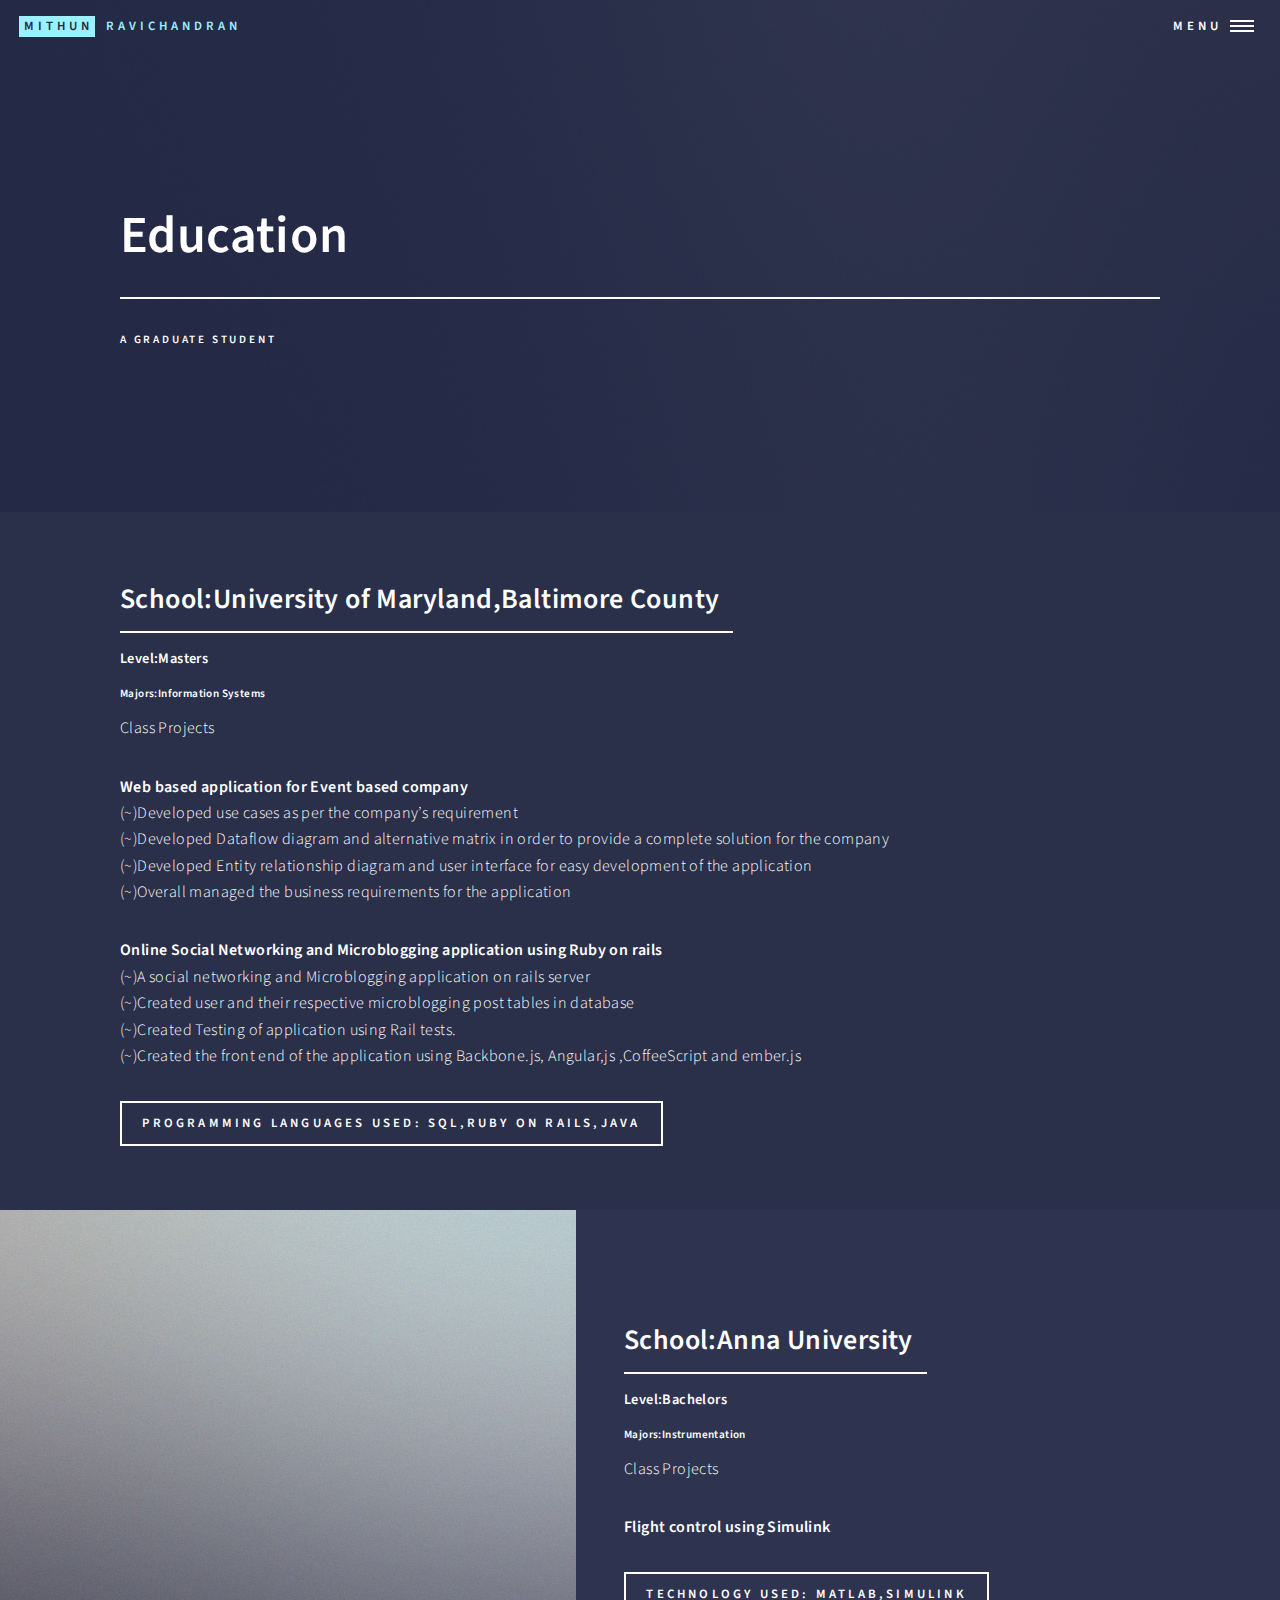
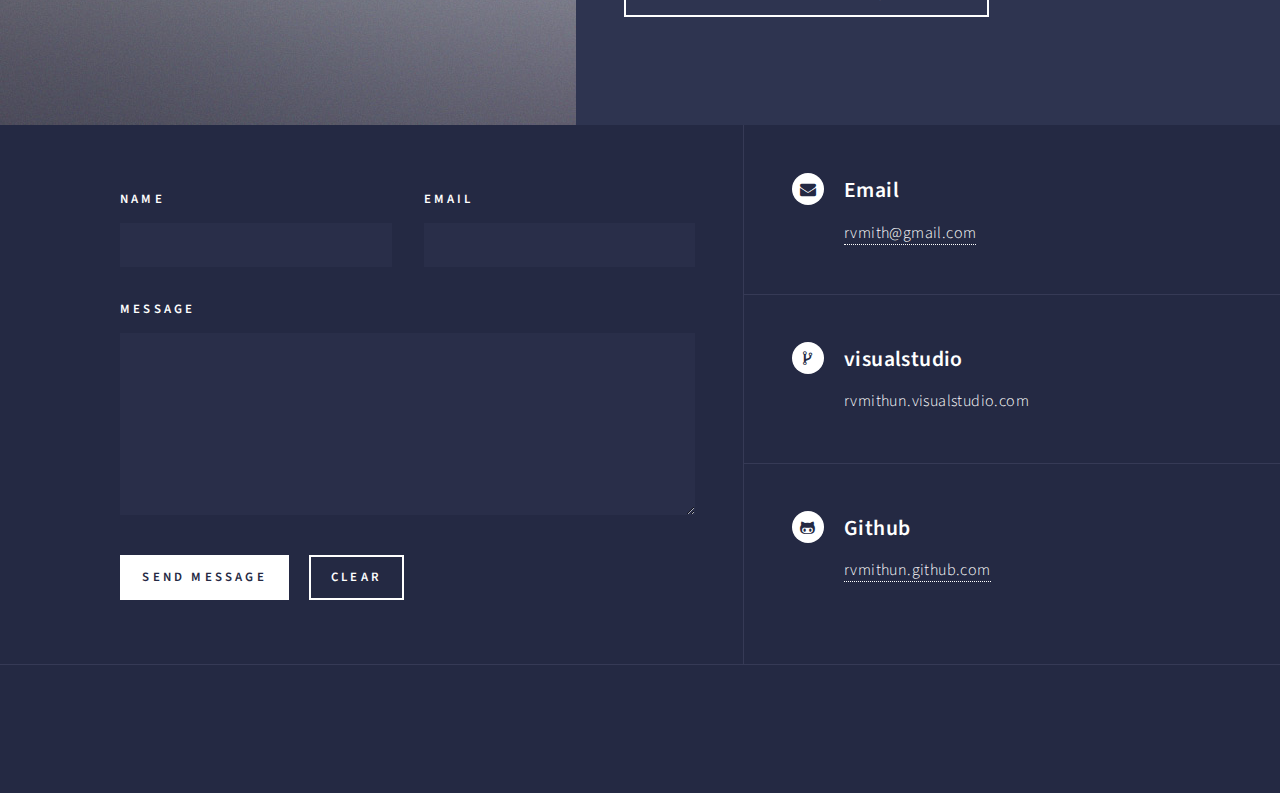
==== education.html @ 48704839 "Changed Index" ====
<!DOCTYPE HTML>
<!--
	Forty by HTML5 UP
	html5up.net | @ajlkn
	Free for personal and commercial use under the CCA 3.0 license (html5up.net/license)
-->
<html>
	<head>
		<title>Landing - Forty by HTML5 UP</title>
		<meta charset="utf-8" />
		<meta name="viewport" content="width=device-width, initial-scale=1, user-scalable=no" />
		<!--[if lte IE 8]><script src="assets/js/ie/html5shiv.js"></script><![endif]-->
		<link rel="stylesheet" href="assets/css/main.css" />
		<!--[if lte IE 9]><link rel="stylesheet" href="assets/css/ie9.css" /><![endif]-->
		<!--[if lte IE 8]><link rel="stylesheet" href="assets/css/ie8.css" /><![endif]-->
	</head>
	<body>

		<!-- Wrapper -->
			<div id="wrapper">

				<!-- Header -->
				<!-- Note: The "styleN" class below should match that of the banner element. -->
					<header id="header" class="alt style2">
						<a href="index.html" class="logo"><strong>MITHUN</strong> <span>RAVICHANDRAN</span></a>
						<nav>
							<a href="#menu">Menu</a>
						</nav>
					</header>

				<!-- Menu -->
					<nav id="menu">
						<ul class="links">
							<li><a href="index.html">Home</a></li>
							<li><a href="workExperience.html">Work Experience</a></li>
							<li><a href="generic.html">Generic</a></li>
							<li><a href="education.html">Education</a></li>
						</ul>
						<ul class="actions vertical">
							<li><a href="#" class="button special fit">Get Started</a></li>
							<li><a href="#" class="button fit">Log In</a></li>
						</ul>
					</nav>

				<!-- Banner -->
				<!-- Note: The "styleN" class below should match that of the header element. -->
					<section id="banner" class="style2">
						<div class="inner">
							<span class="image">
								<img src="images/pic07.jpg" alt="" />
							</span>
							<header class="major">
								<h1>Education</h1>
							</header>
							<div class="content">
								<p>A graduate student</p>
							</div>
						</div>
					</section>

				<!-- Main -->
					<div id="main">

						<!-- One -->
							<section id="one">
								<div class="inner">
									<header class="major">
										<h2>School:University of Maryland,Baltimore County</h2>
										<h5>Level:Masters</h5>
                                        <h6>Majors:Information Systems</h6>
                                        <h8>Class Projects<h8>
									</header>
									<b>Web based application for Event based company</b>
									<p>(~)Developed use cases as per the company’s requirement 
<br>(~)Developed Dataflow diagram and alternative matrix in order to provide a complete solution for the company
<br>(~)Developed Entity relationship diagram and user interface for easy development of the application
<br>(~)Overall managed the business requirements for the application	</p>

<b>
Online Social Networking and Microblogging application using Ruby on rails</b>
									<p>(~)A social networking and Microblogging application on rails server  
<br>(~)Created user and their respective microblogging post tables in database
<br>(~)Created Testing of application using Rail tests.
<br>(~)Created the front end of the application using Backbone.js, Angular,js ,CoffeeScript and ember.js
	</p>
								<ul class="actions">
												<li><a href="#" class="button">Programming languages used: SQL,Ruby on Rails,Java</a></li>
											</ul>
								</div>
							</section>

						<!-- Two -->
							<section id="two" class="spotlights">
								<section>
									<a href="generic.html" class="image">
										<img src="images/pic08.jpg" alt="" data-position="center center" />
									</a>
									<div class="content">
										<div class="inner">
											<header class="major">
												<h2>School:Anna University</h2>
										<h5>Level:Bachelors</h5>
                                        <h6>Majors:Instrumentation</h6>
                                        <h8>Class Projects<h8>
											</header>
											<b>Flight control using Simulink</b>
											<p></p>
											<ul class="actions">
												<li><a href="#" class="button">Technology used: Matlab,Simulink</a></li>
											</ul>
										</div>
									</div>
								</section>
								<section>
									
										

					</div>

				<!-- Contact -->
					<section id="contact">
						<div class="inner">
							<section>
								<form method="post" action="#">
									<div class="field half first">
										<label for="name">Name</label>
										<input type="text" name="name" id="name" />
									</div>
									<div class="field half">
										<label for="email">Email</label>
										<input type="text" name="email" id="email" />
									</div>
									<div class="field">
										<label for="message">Message</label>
										<textarea name="message" id="message" rows="6"></textarea>
									</div>
									<ul class="actions">
										<li><input type="submit" value="Send Message" class="special" /></li>
										<li><input type="reset" value="Clear" /></li>
									</ul>
								</form>
							</section>
						<section class="split">
								<section>
									<div class="contact-method">
										<span class="icon alt fa-envelope"></span>
										<h3>Email</h3>
										<a href="#">rvmith@gmail.com</a>
									</div>
								</section>
								<section>
									<div class="contact-method">
										<span class="icon alt fa-code-fork"></span>
										<h3>visualstudio</h3>
										<span>rvmithun.visualstudio.com</span>
									</div>
								</section>
								<section>
									<div class="contact-method">
										<span class="icon alt fa-github-alt"></span>
										<h3>Github</h3>
										<a href='https://github.com/rvmithun'>rvmithun.github.com</a>
									</div>
								</section>
							</section>
						</div>
					</section>

				<!-- Footer -->
					<footer id="footer">
						<div class="inner">
							<ul class="icons">
								
								
								
							
							
							</ul>
							<ul class="copyright">
								
								
								
							</ul>
						</div>
					</footer>

			</div>

		<!-- Scripts -->
			<script src="assets/js/jquery.min.js"></script>
			<script src="assets/js/jquery.scrolly.min.js"></script>
			<script src="assets/js/jquery.scrollex.min.js"></script>
			<script src="assets/js/skel.min.js"></script>
			<script src="assets/js/util.js"></script>
			<!--[if lte IE 8]><script src="assets/js/ie/respond.min.js"></script><![endif]-->
			<script src="assets/js/main.js"></script>

	</body>
</html>
---- assets/css/main.css ----
@import url(font-awesome.min.css);
@import url("https://fonts.googleapis.com/css?family=Source+Sans+Pro:300,300italic,600,600italic");

/*
	Forty by HTML5 UP
	html5up.net | @ajlkn
	Free for personal and commercial use under the CCA 3.0 license (html5up.net/license)
*/

/* Reset */

	html, body, div, span, applet, object, iframe, h1, h2, h3, h4, h5, h6, p, blockquote, pre, a, abbr, acronym, address, big, cite, code, del, dfn, em, img, ins, kbd, q, s, samp, small, strike, strong, sub, sup, tt, var, b, u, i, center, dl, dt, dd, ol, ul, li, fieldset, form, label, legend, table, caption, tbody, tfoot, thead, tr, th, td, article, aside, canvas, details, embed, figure, figcaption, footer, header, hgroup, menu, nav, output, ruby, section, summary, time, mark, audio, video {
		margin: 0;
		padding: 0;
		border: 0;
		font-size: 100%;
		font: inherit;
		vertical-align: baseline;
	}

	article, aside, details, figcaption, figure, footer, header, hgroup, menu, nav, section {
		display: block;
	}

	body {
		line-height: 1;
	}

	ol, ul {
		list-style: none;
	}

	blockquote, q {
		quotes: none;
	}

	blockquote:before, blockquote:after, q:before, q:after {
		content: '';
		content: none;
	}

	table {
		border-collapse: collapse;
		border-spacing: 0;
	}

	body {
		-webkit-text-size-adjust: none;
	}

/* Box Model */

	*, *:before, *:after {
		-moz-box-sizing: border-box;
		-webkit-box-sizing: border-box;
		box-sizing: border-box;
	}

/* Grid */

	.row {
		border-bottom: solid 1px transparent;
		-moz-box-sizing: border-box;
		-webkit-box-sizing: border-box;
		box-sizing: border-box;
	}

	.row > * {
		float: left;
		-moz-box-sizing: border-box;
		-webkit-box-sizing: border-box;
		box-sizing: border-box;
	}

	.row:after, .row:before {
		content: '';
		display: block;
		clear: both;
		height: 0;
	}

	.row.uniform > * > :first-child {
		margin-top: 0;
	}

	.row.uniform > * > :last-child {
		margin-bottom: 0;
	}

	.row.\30 \25 > * {
		padding: 0 0 0 0em;
	}

	.row.\30 \25 {
		margin: 0 0 -1px 0em;
	}

	.row.uniform.\30 \25 > * {
		padding: 0em 0 0 0em;
	}

	.row.uniform.\30 \25 {
		margin: 0em 0 -1px 0em;
	}

	.row > * {
		padding: 0 0 0 2em;
	}

	.row {
		margin: 0 0 -1px -2em;
	}

	.row.uniform > * {
		padding: 2em 0 0 2em;
	}

	.row.uniform {
		margin: -2em 0 -1px -2em;
	}

	.row.\32 00\25 > * {
		padding: 0 0 0 4em;
	}

	.row.\32 00\25 {
		margin: 0 0 -1px -4em;
	}

	.row.uniform.\32 00\25 > * {
		padding: 4em 0 0 4em;
	}

	.row.uniform.\32 00\25 {
		margin: -4em 0 -1px -4em;
	}

	.row.\31 50\25 > * {
		padding: 0 0 0 3em;
	}

	.row.\31 50\25 {
		margin: 0 0 -1px -3em;
	}

	.row.uniform.\31 50\25 > * {
		padding: 3em 0 0 3em;
	}

	.row.uniform.\31 50\25 {
		margin: -3em 0 -1px -3em;
	}

	.row.\35 0\25 > * {
		padding: 0 0 0 1em;
	}

	.row.\35 0\25 {
		margin: 0 0 -1px -1em;
	}

	.row.uniform.\35 0\25 > * {
		padding: 1em 0 0 1em;
	}

	.row.uniform.\35 0\25 {
		margin: -1em 0 -1px -1em;
	}

	.row.\32 5\25 > * {
		padding: 0 0 0 0.5em;
	}

	.row.\32 5\25 {
		margin: 0 0 -1px -0.5em;
	}

	.row.uniform.\32 5\25 > * {
		padding: 0.5em 0 0 0.5em;
	}

	.row.uniform.\32 5\25 {
		margin: -0.5em 0 -1px -0.5em;
	}

	.\31 2u, .\31 2u\24 {
		width: 100%;
		clear: none;
		margin-left: 0;
	}

	.\31 1u, .\31 1u\24 {
		width: 91.6666666667%;
		clear: none;
		margin-left: 0;
	}

	.\31 0u, .\31 0u\24 {
		width: 83.3333333333%;
		clear: none;
		margin-left: 0;
	}

	.\39 u, .\39 u\24 {
		width: 75%;
		clear: none;
		margin-left: 0;
	}

	.\38 u, .\38 u\24 {
		width: 66.6666666667%;
		clear: none;
		margin-left: 0;
	}

	.\37 u, .\37 u\24 {
		width: 58.3333333333%;
		clear: none;
		margin-left: 0;
	}

	.\36 u, .\36 u\24 {
		width: 50%;
		clear: none;
		margin-left: 0;
	}

	.\35 u, .\35 u\24 {
		width: 41.6666666667%;
		clear: none;
		margin-left: 0;
	}

	.\34 u, .\34 u\24 {
		width: 33.3333333333%;
		clear: none;
		margin-left: 0;
	}

	.\33 u, .\33 u\24 {
		width: 25%;
		clear: none;
		margin-left: 0;
	}

	.\32 u, .\32 u\24 {
		width: 16.6666666667%;
		clear: none;
		margin-left: 0;
	}

	.\31 u, .\31 u\24 {
		width: 8.3333333333%;
		clear: none;
		margin-left: 0;
	}

	.\31 2u\24 + *,
	.\31 1u\24 + *,
	.\31 0u\24 + *,
	.\39 u\24 + *,
	.\38 u\24 + *,
	.\37 u\24 + *,
	.\36 u\24 + *,
	.\35 u\24 + *,
	.\34 u\24 + *,
	.\33 u\24 + *,
	.\32 u\24 + *,
	.\31 u\24 + * {
		clear: left;
	}

	.\-11u {
		margin-left: 91.66667%;
	}

	.\-10u {
		margin-left: 83.33333%;
	}

	.\-9u {
		margin-left: 75%;
	}

	.\-8u {
		margin-left: 66.66667%;
	}

	.\-7u {
		margin-left: 58.33333%;
	}

	.\-6u {
		margin-left: 50%;
	}

	.\-5u {
		margin-left: 41.66667%;
	}

	.\-4u {
		margin-left: 33.33333%;
	}

	.\-3u {
		margin-left: 25%;
	}

	.\-2u {
		margin-left: 16.66667%;
	}

	.\-1u {
		margin-left: 8.33333%;
	}

	@media screen and (max-width: 1680px) {

		.row > * {
			padding: 0 0 0 2em;
		}

		.row {
			margin: 0 0 -1px -2em;
		}

		.row.uniform > * {
			padding: 2em 0 0 2em;
		}

		.row.uniform {
			margin: -2em 0 -1px -2em;
		}

		.row.\32 00\25 > * {
			padding: 0 0 0 4em;
		}

		.row.\32 00\25 {
			margin: 0 0 -1px -4em;
		}

		.row.uniform.\32 00\25 > * {
			padding: 4em 0 0 4em;
		}

		.row.uniform.\32 00\25 {
			margin: -4em 0 -1px -4em;
		}

		.row.\31 50\25 > * {
			padding: 0 0 0 3em;
		}

		.row.\31 50\25 {
			margin: 0 0 -1px -3em;
		}

		.row.uniform.\31 50\25 > * {
			padding: 3em 0 0 3em;
		}

		.row.uniform.\31 50\25 {
			margin: -3em 0 -1px -3em;
		}

		.row.\35 0\25 > * {
			padding: 0 0 0 1em;
		}

		.row.\35 0\25 {
			margin: 0 0 -1px -1em;
		}

		.row.uniform.\35 0\25 > * {
			padding: 1em 0 0 1em;
		}

		.row.uniform.\35 0\25 {
			margin: -1em 0 -1px -1em;
		}

		.row.\32 5\25 > * {
			padding: 0 0 0 0.5em;
		}

		.row.\32 5\25 {
			margin: 0 0 -1px -0.5em;
		}

		.row.uniform.\32 5\25 > * {
			padding: 0.5em 0 0 0.5em;
		}

		.row.uniform.\32 5\25 {
			margin: -0.5em 0 -1px -0.5em;
		}

		.\31 2u\28xlarge\29, .\31 2u\24\28xlarge\29 {
			width: 100%;
			clear: none;
			margin-left: 0;
		}

		.\31 1u\28xlarge\29, .\31 1u\24\28xlarge\29 {
			width: 91.6666666667%;
			clear: none;
			margin-left: 0;
		}

		.\31 0u\28xlarge\29, .\31 0u\24\28xlarge\29 {
			width: 83.3333333333%;
			clear: none;
			margin-left: 0;
		}

		.\39 u\28xlarge\29, .\39 u\24\28xlarge\29 {
			width: 75%;
			clear: none;
			margin-left: 0;
		}

		.\38 u\28xlarge\29, .\38 u\24\28xlarge\29 {
			width: 66.6666666667%;
			clear: none;
			margin-left: 0;
		}

		.\37 u\28xlarge\29, .\37 u\24\28xlarge\29 {
			width: 58.3333333333%;
			clear: none;
			margin-left: 0;
		}

		.\36 u\28xlarge\29, .\36 u\24\28xlarge\29 {
			width: 50%;
			clear: none;
			margin-left: 0;
		}

		.\35 u\28xlarge\29, .\35 u\24\28xlarge\29 {
			width: 41.6666666667%;
			clear: none;
			margin-left: 0;
		}

		.\34 u\28xlarge\29, .\34 u\24\28xlarge\29 {
			width: 33.3333333333%;
			clear: none;
			margin-left: 0;
		}

		.\33 u\28xlarge\29, .\33 u\24\28xlarge\29 {
			width: 25%;
			clear: none;
			margin-left: 0;
		}

		.\32 u\28xlarge\29, .\32 u\24\28xlarge\29 {
			width: 16.6666666667%;
			clear: none;
			margin-left: 0;
		}

		.\31 u\28xlarge\29, .\31 u\24\28xlarge\29 {
			width: 8.3333333333%;
			clear: none;
			margin-left: 0;
		}

		.\31 2u\24\28xlarge\29 + *,
		.\31 1u\24\28xlarge\29 + *,
		.\31 0u\24\28xlarge\29 + *,
		.\39 u\24\28xlarge\29 + *,
		.\38 u\24\28xlarge\29 + *,
		.\37 u\24\28xlarge\29 + *,
		.\36 u\24\28xlarge\29 + *,
		.\35 u\24\28xlarge\29 + *,
		.\34 u\24\28xlarge\29 + *,
		.\33 u\24\28xlarge\29 + *,
		.\32 u\24\28xlarge\29 + *,
		.\31 u\24\28xlarge\29 + * {
			clear: left;
		}

		.\-11u\28xlarge\29 {
			margin-left: 91.66667%;
		}

		.\-10u\28xlarge\29 {
			margin-left: 83.33333%;
		}

		.\-9u\28xlarge\29 {
			margin-left: 75%;
		}

		.\-8u\28xlarge\29 {
			margin-left: 66.66667%;
		}

		.\-7u\28xlarge\29 {
			margin-left: 58.33333%;
		}

		.\-6u\28xlarge\29 {
			margin-left: 50%;
		}

		.\-5u\28xlarge\29 {
			margin-left: 41.66667%;
		}

		.\-4u\28xlarge\29 {
			margin-left: 33.33333%;
		}

		.\-3u\28xlarge\29 {
			margin-left: 25%;
		}

		.\-2u\28xlarge\29 {
			margin-left: 16.66667%;
		}

		.\-1u\28xlarge\29 {
			margin-left: 8.33333%;
		}

	}

	@media screen and (max-width: 1280px) {

		.row > * {
			padding: 0 0 0 1.5em;
		}

		.row {
			margin: 0 0 -1px -1.5em;
		}

		.row.uniform > * {
			padding: 1.5em 0 0 1.5em;
		}

		.row.uniform {
			margin: -1.5em 0 -1px -1.5em;
		}

		.row.\32 00\25 > * {
			padding: 0 0 0 3em;
		}

		.row.\32 00\25 {
			margin: 0 0 -1px -3em;
		}

		.row.uniform.\32 00\25 > * {
			padding: 3em 0 0 3em;
		}

		.row.uniform.\32 00\25 {
			margin: -3em 0 -1px -3em;
		}

		.row.\31 50\25 > * {
			padding: 0 0 0 2.25em;
		}

		.row.\31 50\25 {
			margin: 0 0 -1px -2.25em;
		}

		.row.uniform.\31 50\25 > * {
			padding: 2.25em 0 0 2.25em;
		}

		.row.uniform.\31 50\25 {
			margin: -2.25em 0 -1px -2.25em;
		}

		.row.\35 0\25 > * {
			padding: 0 0 0 0.75em;
		}

		.row.\35 0\25 {
			margin: 0 0 -1px -0.75em;
		}

		.row.uniform.\35 0\25 > * {
			padding: 0.75em 0 0 0.75em;
		}

		.row.uniform.\35 0\25 {
			margin: -0.75em 0 -1px -0.75em;
		}

		.row.\32 5\25 > * {
			padding: 0 0 0 0.375em;
		}

		.row.\32 5\25 {
			margin: 0 0 -1px -0.375em;
		}

		.row.uniform.\32 5\25 > * {
			padding: 0.375em 0 0 0.375em;
		}

		.row.uniform.\32 5\25 {
			margin: -0.375em 0 -1px -0.375em;
		}

		.\31 2u\28large\29, .\31 2u\24\28large\29 {
			width: 100%;
			clear: none;
			margin-left: 0;
		}

		.\31 1u\28large\29, .\31 1u\24\28large\29 {
			width: 91.6666666667%;
			clear: none;
			margin-left: 0;
		}

		.\31 0u\28large\29, .\31 0u\24\28large\29 {
			width: 83.3333333333%;
			clear: none;
			margin-left: 0;
		}

		.\39 u\28large\29, .\39 u\24\28large\29 {
			width: 75%;
			clear: none;
			margin-left: 0;
		}

		.\38 u\28large\29, .\38 u\24\28large\29 {
			width: 66.6666666667%;
			clear: none;
			margin-left: 0;
		}

		.\37 u\28large\29, .\37 u\24\28large\29 {
			width: 58.3333333333%;
			clear: none;
			margin-left: 0;
		}

		.\36 u\28large\29, .\36 u\24\28large\29 {
			width: 50%;
			clear: none;
			margin-left: 0;
		}

		.\35 u\28large\29, .\35 u\24\28large\29 {
			width: 41.6666666667%;
			clear: none;
			margin-left: 0;
		}

		.\34 u\28large\29, .\34 u\24\28large\29 {
			width: 33.3333333333%;
			clear: none;
			margin-left: 0;
		}

		.\33 u\28large\29, .\33 u\24\28large\29 {
			width: 25%;
			clear: none;
			margin-left: 0;
		}

		.\32 u\28large\29, .\32 u\24\28large\29 {
			width: 16.6666666667%;
			clear: none;
			margin-left: 0;
		}

		.\31 u\28large\29, .\31 u\24\28large\29 {
			width: 8.3333333333%;
			clear: none;
			margin-left: 0;
		}

		.\31 2u\24\28large\29 + *,
		.\31 1u\24\28large\29 + *,
		.\31 0u\24\28large\29 + *,
		.\39 u\24\28large\29 + *,
		.\38 u\24\28large\29 + *,
		.\37 u\24\28large\29 + *,
		.\36 u\24\28large\29 + *,
		.\35 u\24\28large\29 + *,
		.\34 u\24\28large\29 + *,
		.\33 u\24\28large\29 + *,
		.\32 u\24\28large\29 + *,
		.\31 u\24\28large\29 + * {
			clear: left;
		}

		.\-11u\28large\29 {
			margin-left: 91.66667%;
		}

		.\-10u\28large\29 {
			margin-left: 83.33333%;
		}

		.\-9u\28large\29 {
			margin-left: 75%;
		}

		.\-8u\28large\29 {
			margin-left: 66.66667%;
		}

		.\-7u\28large\29 {
			margin-left: 58.33333%;
		}

		.\-6u\28large\29 {
			margin-left: 50%;
		}

		.\-5u\28large\29 {
			margin-left: 41.66667%;
		}

		.\-4u\28large\29 {
			margin-left: 33.33333%;
		}

		.\-3u\28large\29 {
			margin-left: 25%;
		}

		.\-2u\28large\29 {
			margin-left: 16.66667%;
		}

		.\-1u\28large\29 {
			margin-left: 8.33333%;
		}

	}

	@media screen and (max-width: 980px) {

		.row > * {
			padding: 0 0 0 1.5em;
		}

		.row {
			margin: 0 0 -1px -1.5em;
		}

		.row.uniform > * {
			padding: 1.5em 0 0 1.5em;
		}

		.row.uniform {
			margin: -1.5em 0 -1px -1.5em;
		}

		.row.\32 00\25 > * {
			padding: 0 0 0 3em;
		}

		.row.\32 00\25 {
			margin: 0 0 -1px -3em;
		}

		.row.uniform.\32 00\25 > * {
			padding: 3em 0 0 3em;
		}

		.row.uniform.\32 00\25 {
			margin: -3em 0 -1px -3em;
		}

		.row.\31 50\25 > * {
			padding: 0 0 0 2.25em;
		}

		.row.\31 50\25 {
			margin: 0 0 -1px -2.25em;
		}

		.row.uniform.\31 50\25 > * {
			padding: 2.25em 0 0 2.25em;
		}

		.row.uniform.\31 50\25 {
			margin: -2.25em 0 -1px -2.25em;
		}

		.row.\35 0\25 > * {
			padding: 0 0 0 0.75em;
		}

		.row.\35 0\25 {
			margin: 0 0 -1px -0.75em;
		}

		.row.uniform.\35 0\25 > * {
			padding: 0.75em 0 0 0.75em;
		}

		.row.uniform.\35 0\25 {
			margin: -0.75em 0 -1px -0.75em;
		}

		.row.\32 5\25 > * {
			padding: 0 0 0 0.375em;
		}

		.row.\32 5\25 {
			margin: 0 0 -1px -0.375em;
		}

		.row.uniform.\32 5\25 > * {
			padding: 0.375em 0 0 0.375em;
		}

		.row.uniform.\32 5\25 {
			margin: -0.375em 0 -1px -0.375em;
		}

		.\31 2u\28medium\29, .\31 2u\24\28medium\29 {
			width: 100%;
			clear: none;
			margin-left: 0;
		}

		.\31 1u\28medium\29, .\31 1u\24\28medium\29 {
			width: 91.6666666667%;
			clear: none;
			margin-left: 0;
		}

		.\31 0u\28medium\29, .\31 0u\24\28medium\29 {
			width: 83.3333333333%;
			clear: none;
			margin-left: 0;
		}

		.\39 u\28medium\29, .\39 u\24\28medium\29 {
			width: 75%;
			clear: none;
			margin-left: 0;
		}

		.\38 u\28medium\29, .\38 u\24\28medium\29 {
			width: 66.6666666667%;
			clear: none;
			margin-left: 0;
		}

		.\37 u\28medium\29, .\37 u\24\28medium\29 {
			width: 58.3333333333%;
			clear: none;
			margin-left: 0;
		}

		.\36 u\28medium\29, .\36 u\24\28medium\29 {
			width: 50%;
			clear: none;
			margin-left: 0;
		}

		.\35 u\28medium\29, .\35 u\24\28medium\29 {
			width: 41.6666666667%;
			clear: none;
			margin-left: 0;
		}

		.\34 u\28medium\29, .\34 u\24\28medium\29 {
			width: 33.3333333333%;
			clear: none;
			margin-left: 0;
		}

		.\33 u\28medium\29, .\33 u\24\28medium\29 {
			width: 25%;
			clear: none;
			margin-left: 0;
		}

		.\32 u\28medium\29, .\32 u\24\28medium\29 {
			width: 16.6666666667%;
			clear: none;
			margin-left: 0;
		}

		.\31 u\28medium\29, .\31 u\24\28medium\29 {
			width: 8.3333333333%;
			clear: none;
			margin-left: 0;
		}

		.\31 2u\24\28medium\29 + *,
		.\31 1u\24\28medium\29 + *,
		.\31 0u\24\28medium\29 + *,
		.\39 u\24\28medium\29 + *,
		.\38 u\24\28medium\29 + *,
		.\37 u\24\28medium\29 + *,
		.\36 u\24\28medium\29 + *,
		.\35 u\24\28medium\29 + *,
		.\34 u\24\28medium\29 + *,
		.\33 u\24\28medium\29 + *,
		.\32 u\24\28medium\29 + *,
		.\31 u\24\28medium\29 + * {
			clear: left;
		}

		.\-11u\28medium\29 {
			margin-left: 91.66667%;
		}

		.\-10u\28medium\29 {
			margin-left: 83.33333%;
		}

		.\-9u\28medium\29 {
			margin-left: 75%;
		}

		.\-8u\28medium\29 {
			margin-left: 66.66667%;
		}

		.\-7u\28medium\29 {
			margin-left: 58.33333%;
		}

		.\-6u\28medium\29 {
			margin-left: 50%;
		}

		.\-5u\28medium\29 {
			margin-left: 41.66667%;
		}

		.\-4u\28medium\29 {
			margin-left: 33.33333%;
		}

		.\-3u\28medium\29 {
			margin-left: 25%;
		}

		.\-2u\28medium\29 {
			margin-left: 16.66667%;
		}

		.\-1u\28medium\29 {
			margin-left: 8.33333%;
		}

	}

	@media screen and (max-width: 736px) {

		.row > * {
			padding: 0 0 0 1.25em;
		}

		.row {
			margin: 0 0 -1px -1.25em;
		}

		.row.uniform > * {
			padding: 1.25em 0 0 1.25em;
		}

		.row.uniform {
			margin: -1.25em 0 -1px -1.25em;
		}

		.row.\32 00\25 > * {
			padding: 0 0 0 2.5em;
		}

		.row.\32 00\25 {
			margin: 0 0 -1px -2.5em;
		}

		.row.uniform.\32 00\25 > * {
			padding: 2.5em 0 0 2.5em;
		}

		.row.uniform.\32 00\25 {
			margin: -2.5em 0 -1px -2.5em;
		}

		.row.\31 50\25 > * {
			padding: 0 0 0 1.875em;
		}

		.row.\31 50\25 {
			margin: 0 0 -1px -1.875em;
		}

		.row.uniform.\31 50\25 > * {
			padding: 1.875em 0 0 1.875em;
		}

		.row.uniform.\31 50\25 {
			margin: -1.875em 0 -1px -1.875em;
		}

		.row.\35 0\25 > * {
			padding: 0 0 0 0.625em;
		}

		.row.\35 0\25 {
			margin: 0 0 -1px -0.625em;
		}

		.row.uniform.\35 0\25 > * {
			padding: 0.625em 0 0 0.625em;
		}

		.row.uniform.\35 0\25 {
			margin: -0.625em 0 -1px -0.625em;
		}

		.row.\32 5\25 > * {
			padding: 0 0 0 0.3125em;
		}

		.row.\32 5\25 {
			margin: 0 0 -1px -0.3125em;
		}

		.row.uniform.\32 5\25 > * {
			padding: 0.3125em 0 0 0.3125em;
		}

		.row.uniform.\32 5\25 {
			margin: -0.3125em 0 -1px -0.3125em;
		}

		.\31 2u\28small\29, .\31 2u\24\28small\29 {
			width: 100%;
			clear: none;
			margin-left: 0;
		}

		.\31 1u\28small\29, .\31 1u\24\28small\29 {
			width: 91.6666666667%;
			clear: none;
			margin-left: 0;
		}

		.\31 0u\28small\29, .\31 0u\24\28small\29 {
			width: 83.3333333333%;
			clear: none;
			margin-left: 0;
		}

		.\39 u\28small\29, .\39 u\24\28small\29 {
			width: 75%;
			clear: none;
			margin-left: 0;
		}

		.\38 u\28small\29, .\38 u\24\28small\29 {
			width: 66.6666666667%;
			clear: none;
			margin-left: 0;
		}

		.\37 u\28small\29, .\37 u\24\28small\29 {
			width: 58.3333333333%;
			clear: none;
			margin-left: 0;
		}

		.\36 u\28small\29, .\36 u\24\28small\29 {
			width: 50%;
			clear: none;
			margin-left: 0;
		}

		.\35 u\28small\29, .\35 u\24\28small\29 {
			width: 41.6666666667%;
			clear: none;
			margin-left: 0;
		}

		.\34 u\28small\29, .\34 u\24\28small\29 {
			width: 33.3333333333%;
			clear: none;
			margin-left: 0;
		}

		.\33 u\28small\29, .\33 u\24\28small\29 {
			width: 25%;
			clear: none;
			margin-left: 0;
		}

		.\32 u\28small\29, .\32 u\24\28small\29 {
			width: 16.6666666667%;
			clear: none;
			margin-left: 0;
		}

		.\31 u\28small\29, .\31 u\24\28small\29 {
			width: 8.3333333333%;
			clear: none;
			margin-left: 0;
		}

		.\31 2u\24\28small\29 + *,
		.\31 1u\24\28small\29 + *,
		.\31 0u\24\28small\29 + *,
		.\39 u\24\28small\29 + *,
		.\38 u\24\28small\29 + *,
		.\37 u\24\28small\29 + *,
		.\36 u\24\28small\29 + *,
		.\35 u\24\28small\29 + *,
		.\34 u\24\28small\29 + *,
		.\33 u\24\28small\29 + *,
		.\32 u\24\28small\29 + *,
		.\31 u\24\28small\29 + * {
			clear: left;
		}

		.\-11u\28small\29 {
			margin-left: 91.66667%;
		}

		.\-10u\28small\29 {
			margin-left: 83.33333%;
		}

		.\-9u\28small\29 {
			margin-left: 75%;
		}

		.\-8u\28small\29 {
			margin-left: 66.66667%;
		}

		.\-7u\28small\29 {
			margin-left: 58.33333%;
		}

		.\-6u\28small\29 {
			margin-left: 50%;
		}

		.\-5u\28small\29 {
			margin-left: 41.66667%;
		}

		.\-4u\28small\29 {
			margin-left: 33.33333%;
		}

		.\-3u\28small\29 {
			margin-left: 25%;
		}

		.\-2u\28small\29 {
			margin-left: 16.66667%;
		}

		.\-1u\28small\29 {
			margin-left: 8.33333%;
		}

	}

	@media screen and (max-width: 480px) {

		.row > * {
			padding: 0 0 0 1.25em;
		}

		.row {
			margin: 0 0 -1px -1.25em;
		}

		.row.uniform > * {
			padding: 1.25em 0 0 1.25em;
		}

		.row.uniform {
			margin: -1.25em 0 -1px -1.25em;
		}

		.row.\32 00\25 > * {
			padding: 0 0 0 2.5em;
		}

		.row.\32 00\25 {
			margin: 0 0 -1px -2.5em;
		}

		.row.uniform.\32 00\25 > * {
			padding: 2.5em 0 0 2.5em;
		}

		.row.uniform.\32 00\25 {
			margin: -2.5em 0 -1px -2.5em;
		}

		.row.\31 50\25 > * {
			padding: 0 0 0 1.875em;
		}

		.row.\31 50\25 {
			margin: 0 0 -1px -1.875em;
		}

		.row.uniform.\31 50\25 > * {
			padding: 1.875em 0 0 1.875em;
		}

		.row.uniform.\31 50\25 {
			margin: -1.875em 0 -1px -1.875em;
		}

		.row.\35 0\25 > * {
			padding: 0 0 0 0.625em;
		}

		.row.\35 0\25 {
			margin: 0 0 -1px -0.625em;
		}

		.row.uniform.\35 0\25 > * {
			padding: 0.625em 0 0 0.625em;
		}

		.row.uniform.\35 0\25 {
			margin: -0.625em 0 -1px -0.625em;
		}

		.row.\32 5\25 > * {
			padding: 0 0 0 0.3125em;
		}

		.row.\32 5\25 {
			margin: 0 0 -1px -0.3125em;
		}

		.row.uniform.\32 5\25 > * {
			padding: 0.3125em 0 0 0.3125em;
		}

		.row.uniform.\32 5\25 {
			margin: -0.3125em 0 -1px -0.3125em;
		}

		.\31 2u\28xsmall\29, .\31 2u\24\28xsmall\29 {
			width: 100%;
			clear: none;
			margin-left: 0;
		}

		.\31 1u\28xsmall\29, .\31 1u\24\28xsmall\29 {
			width: 91.6666666667%;
			clear: none;
			margin-left: 0;
		}

		.\31 0u\28xsmall\29, .\31 0u\24\28xsmall\29 {
			width: 83.3333333333%;
			clear: none;
			margin-left: 0;
		}

		.\39 u\28xsmall\29, .\39 u\24\28xsmall\29 {
			width: 75%;
			clear: none;
			margin-left: 0;
		}

		.\38 u\28xsmall\29, .\38 u\24\28xsmall\29 {
			width: 66.6666666667%;
			clear: none;
			margin-left: 0;
		}

		.\37 u\28xsmall\29, .\37 u\24\28xsmall\29 {
			width: 58.3333333333%;
			clear: none;
			margin-left: 0;
		}

		.\36 u\28xsmall\29, .\36 u\24\28xsmall\29 {
			width: 50%;
			clear: none;
			margin-left: 0;
		}

		.\35 u\28xsmall\29, .\35 u\24\28xsmall\29 {
			width: 41.6666666667%;
			clear: none;
			margin-left: 0;
		}

		.\34 u\28xsmall\29, .\34 u\24\28xsmall\29 {
			width: 33.3333333333%;
			clear: none;
			margin-left: 0;
		}

		.\33 u\28xsmall\29, .\33 u\24\28xsmall\29 {
			width: 25%;
			clear: none;
			margin-left: 0;
		}

		.\32 u\28xsmall\29, .\32 u\24\28xsmall\29 {
			width: 16.6666666667%;
			clear: none;
			margin-left: 0;
		}

		.\31 u\28xsmall\29, .\31 u\24\28xsmall\29 {
			width: 8.3333333333%;
			clear: none;
			margin-left: 0;
		}

		.\31 2u\24\28xsmall\29 + *,
		.\31 1u\24\28xsmall\29 + *,
		.\31 0u\24\28xsmall\29 + *,
		.\39 u\24\28xsmall\29 + *,
		.\38 u\24\28xsmall\29 + *,
		.\37 u\24\28xsmall\29 + *,
		.\36 u\24\28xsmall\29 + *,
		.\35 u\24\28xsmall\29 + *,
		.\34 u\24\28xsmall\29 + *,
		.\33 u\24\28xsmall\29 + *,
		.\32 u\24\28xsmall\29 + *,
		.\31 u\24\28xsmall\29 + * {
			clear: left;
		}

		.\-11u\28xsmall\29 {
			margin-left: 91.66667%;
		}

		.\-10u\28xsmall\29 {
			margin-left: 83.33333%;
		}

		.\-9u\28xsmall\29 {
			margin-left: 75%;
		}

		.\-8u\28xsmall\29 {
			margin-left: 66.66667%;
		}

		.\-7u\28xsmall\29 {
			margin-left: 58.33333%;
		}

		.\-6u\28xsmall\29 {
			margin-left: 50%;
		}

		.\-5u\28xsmall\29 {
			margin-left: 41.66667%;
		}

		.\-4u\28xsmall\29 {
			margin-left: 33.33333%;
		}

		.\-3u\28xsmall\29 {
			margin-left: 25%;
		}

		.\-2u\28xsmall\29 {
			margin-left: 16.66667%;
		}

		.\-1u\28xsmall\29 {
			margin-left: 8.33333%;
		}

	}

	@media screen and (max-width: 360px) {

		.row > * {
			padding: 0 0 0 1.25em;
		}

		.row {
			margin: 0 0 -1px -1.25em;
		}

		.row.uniform > * {
			padding: 1.25em 0 0 1.25em;
		}

		.row.uniform {
			margin: -1.25em 0 -1px -1.25em;
		}

		.row.\32 00\25 > * {
			padding: 0 0 0 2.5em;
		}

		.row.\32 00\25 {
			margin: 0 0 -1px -2.5em;
		}

		.row.uniform.\32 00\25 > * {
			padding: 2.5em 0 0 2.5em;
		}

		.row.uniform.\32 00\25 {
			margin: -2.5em 0 -1px -2.5em;
		}

		.row.\31 50\25 > * {
			padding: 0 0 0 1.875em;
		}

		.row.\31 50\25 {
			margin: 0 0 -1px -1.875em;
		}

		.row.uniform.\31 50\25 > * {
			padding: 1.875em 0 0 1.875em;
		}

		.row.uniform.\31 50\25 {
			margin: -1.875em 0 -1px -1.875em;
		}

		.row.\35 0\25 > * {
			padding: 0 0 0 0.625em;
		}

		.row.\35 0\25 {
			margin: 0 0 -1px -0.625em;
		}

		.row.uniform.\35 0\25 > * {
			padding: 0.625em 0 0 0.625em;
		}

		.row.uniform.\35 0\25 {
			margin: -0.625em 0 -1px -0.625em;
		}

		.row.\32 5\25 > * {
			padding: 0 0 0 0.3125em;
		}

		.row.\32 5\25 {
			margin: 0 0 -1px -0.3125em;
		}

		.row.uniform.\32 5\25 > * {
			padding: 0.3125em 0 0 0.3125em;
		}

		.row.uniform.\32 5\25 {
			margin: -0.3125em 0 -1px -0.3125em;
		}

		.\31 2u\28xxsmall\29, .\31 2u\24\28xxsmall\29 {
			width: 100%;
			clear: none;
			margin-left: 0;
		}

		.\31 1u\28xxsmall\29, .\31 1u\24\28xxsmall\29 {
			width: 91.6666666667%;
			clear: none;
			margin-left: 0;
		}

		.\31 0u\28xxsmall\29, .\31 0u\24\28xxsmall\29 {
			width: 83.3333333333%;
			clear: none;
			margin-left: 0;
		}

		.\39 u\28xxsmall\29, .\39 u\24\28xxsmall\29 {
			width: 75%;
			clear: none;
			margin-left: 0;
		}

		.\38 u\28xxsmall\29, .\38 u\24\28xxsmall\29 {
			width: 66.6666666667%;
			clear: none;
			margin-left: 0;
		}

		.\37 u\28xxsmall\29, .\37 u\24\28xxsmall\29 {
			width: 58.3333333333%;
			clear: none;
			margin-left: 0;
		}

		.\36 u\28xxsmall\29, .\36 u\24\28xxsmall\29 {
			width: 50%;
			clear: none;
			margin-left: 0;
		}

		.\35 u\28xxsmall\29, .\35 u\24\28xxsmall\29 {
			width: 41.6666666667%;
			clear: none;
			margin-left: 0;
		}

		.\34 u\28xxsmall\29, .\34 u\24\28xxsmall\29 {
			width: 33.3333333333%;
			clear: none;
			margin-left: 0;
		}

		.\33 u\28xxsmall\29, .\33 u\24\28xxsmall\29 {
			width: 25%;
			clear: none;
			margin-left: 0;
		}

		.\32 u\28xxsmall\29, .\32 u\24\28xxsmall\29 {
			width: 16.6666666667%;
			clear: none;
			margin-left: 0;
		}

		.\31 u\28xxsmall\29, .\31 u\24\28xxsmall\29 {
			width: 8.3333333333%;
			clear: none;
			margin-left: 0;
		}

		.\31 2u\24\28xxsmall\29 + *,
		.\31 1u\24\28xxsmall\29 + *,
		.\31 0u\24\28xxsmall\29 + *,
		.\39 u\24\28xxsmall\29 + *,
		.\38 u\24\28xxsmall\29 + *,
		.\37 u\24\28xxsmall\29 + *,
		.\36 u\24\28xxsmall\29 + *,
		.\35 u\24\28xxsmall\29 + *,
		.\34 u\24\28xxsmall\29 + *,
		.\33 u\24\28xxsmall\29 + *,
		.\32 u\24\28xxsmall\29 + *,
		.\31 u\24\28xxsmall\29 + * {
			clear: left;
		}

		.\-11u\28xxsmall\29 {
			margin-left: 91.66667%;
		}

		.\-10u\28xxsmall\29 {
			margin-left: 83.33333%;
		}

		.\-9u\28xxsmall\29 {
			margin-left: 75%;
		}

		.\-8u\28xxsmall\29 {
			margin-left: 66.66667%;
		}

		.\-7u\28xxsmall\29 {
			margin-left: 58.33333%;
		}

		.\-6u\28xxsmall\29 {
			margin-left: 50%;
		}

		.\-5u\28xxsmall\29 {
			margin-left: 41.66667%;
		}

		.\-4u\28xxsmall\29 {
			margin-left: 33.33333%;
		}

		.\-3u\28xxsmall\29 {
			margin-left: 25%;
		}

		.\-2u\28xxsmall\29 {
			margin-left: 16.66667%;
		}

		.\-1u\28xxsmall\29 {
			margin-left: 8.33333%;
		}

	}

/* Basic */

	@-ms-viewport {
		width: device-width;
	}

	body {
		-ms-overflow-style: scrollbar;
	}

	@media screen and (max-width: 480px) {

		html, body {
			min-width: 320px;
		}

	}

	body {
		background: #242943;
	}

		body.is-loading *, body.is-loading *:before, body.is-loading *:after {
			-moz-animation: none !important;
			-webkit-animation: none !important;
			-ms-animation: none !important;
			animation: none !important;
			-moz-transition: none !important;
			-webkit-transition: none !important;
			-ms-transition: none !important;
			transition: none !important;
		}

/* Type */

	body, input, select, textarea {
		color: #ffffff;
		font-family: "Source Sans Pro", Helvetica, sans-serif;
		font-size: 17pt;
		font-weight: 300;
		letter-spacing: 0.025em;
		line-height: 1.65;
	}

		@media screen and (max-width: 1680px) {

			body, input, select, textarea {
				font-size: 14pt;
			}

		}

		@media screen and (max-width: 1280px) {

			body, input, select, textarea {
				font-size: 12pt;
			}

		}

		@media screen and (max-width: 360px) {

			body, input, select, textarea {
				font-size: 11pt;
			}

		}

	a {
		-moz-transition: color 0.2s ease-in-out, border-bottom-color 0.2s ease-in-out;
		-webkit-transition: color 0.2s ease-in-out, border-bottom-color 0.2s ease-in-out;
		-ms-transition: color 0.2s ease-in-out, border-bottom-color 0.2s ease-in-out;
		transition: color 0.2s ease-in-out, border-bottom-color 0.2s ease-in-out;
		border-bottom: dotted 1px;
		color: inherit;
		text-decoration: none;
	}

		a:hover {
			border-bottom-color: transparent;
			color: #9bf1ff !important;
		}

		a:active {
			color: #53e3fb !important;
		}

	strong, b {
		color: #ffffff;
		font-weight: 600;
	}

	em, i {
		font-style: italic;
	}

	p {
		margin: 0 0 2em 0;
	}

	h1, h2, h3, h4, h5, h6 {
		color: #ffffff;
		font-weight: 600;
		line-height: 1.65;
		margin: 0 0 1em 0;
	}

		h1 a, h2 a, h3 a, h4 a, h5 a, h6 a {
			color: inherit;
			border-bottom: 0;
		}

	h1 {
		font-size: 2.5em;
	}

	h2 {
		font-size: 1.75em;
	}

	h3 {
		font-size: 1.35em;
	}

	h4 {
		font-size: 1.1em;
	}

	h5 {
		font-size: 0.9em;
	}

	h6 {
		font-size: 0.7em;
	}

	@media screen and (max-width: 736px) {

		h1 {
			font-size: 2em;
		}

		h2 {
			font-size: 1.5em;
		}

		h3 {
			font-size: 1.25em;
		}

	}

	sub {
		font-size: 0.8em;
		position: relative;
		top: 0.5em;
	}

	sup {
		font-size: 0.8em;
		position: relative;
		top: -0.5em;
	}

	blockquote {
		border-left: solid 4px rgba(212, 212, 255, 0.1);
		font-style: italic;
		margin: 0 0 2em 0;
		padding: 0.5em 0 0.5em 2em;
	}

	code {
		background: rgba(212, 212, 255, 0.035);
		font-family: "Courier New", monospace;
		font-size: 0.9em;
		margin: 0 0.25em;
		padding: 0.25em 0.65em;
	}

	pre {
		-webkit-overflow-scrolling: touch;
		font-family: "Courier New", monospace;
		font-size: 0.9em;
		margin: 0 0 2em 0;
	}

		pre code {
			display: block;
			line-height: 1.75;
			padding: 1em 1.5em;
			overflow-x: auto;
		}

	hr {
		border: 0;
		border-bottom: solid 1px rgba(212, 212, 255, 0.1);
		margin: 2em 0;
	}

		hr.major {
			margin: 3em 0;
		}

	.align-left {
		text-align: left;
	}

	.align-center {
		text-align: center;
	}

	.align-right {
		text-align: right;
	}

/* Section/Article */

	section.special, article.special {
		text-align: center;
	}

	header.major {
		width: -moz-max-content;
		width: -webkit-max-content;
		width: -ms-max-content;
		width: max-content;
		margin-bottom: 2em;
	}

		header.major > :first-child {
			margin-bottom: 0;
			width: calc(100% + 0.5em);
		}

			header.major > :first-child:after {
				content: '';
				background-color: #ffffff;
				display: block;
				height: 2px;
				margin: 0.325em 0 0.5em 0;
				width: 100%;
			}

		header.major > p {
			font-size: 0.7em;
			font-weight: 600;
			letter-spacing: 0.25em;
			margin-bottom: 0;
			text-transform: uppercase;
		}

		body.is-ie header.major > :first-child:after {
			max-width: 9em;
		}

		body.is-ie header.major > h1:after {
			max-width: 100% !important;
		}

	@media screen and (max-width: 736px) {

		header.major > p br {
			display: none;
		}

	}

/* Form */

	form {
		margin: 0 0 2em 0;
	}

		form .field {
			margin: 0 0 2em 0;
		}

			form .field.half {
				width: 50%;
				float: left;
				padding: 0 0 0 1em;
			}

				form .field.half.first {
					padding: 0 1em 0 0;
				}

		form > .actions {
			margin: 2.5em 0 0 0 !important;
		}

		@media screen and (max-width: 736px) {

			form .field {
				margin: 0 0 1.5em 0;
			}

				form .field.half {
					padding: 0 0 0 0.75em;
				}

					form .field.half.first {
						padding: 0 0.75em 0 0;
					}

			form > .actions {
				margin: 2em 0 0 0 !important;
			}

		}

		@media screen and (max-width: 480px) {

			form .field.half {
				width: 100%;
				float: none;
				padding: 0;
			}

				form .field.half.first {
					padding: 0;
				}

		}

	label {
		color: #ffffff;
		display: block;
		font-size: 0.8em;
		font-weight: 600;
		letter-spacing: 0.25em;
		margin: 0 0 1em 0;
		text-transform: uppercase;
	}

	input[type="text"],
	input[type="password"],
	input[type="email"],
	input[type="tel"],
	select,
	textarea {
		-moz-appearance: none;
		-webkit-appearance: none;
		-ms-appearance: none;
		appearance: none;
		background: rgba(212, 212, 255, 0.035);
		border: none;
		border-radius: 0;
		color: inherit;
		display: block;
		outline: 0;
		padding: 0 1em;
		text-decoration: none;
		width: 100%;
	}

		input[type="text"]:invalid,
		input[type="password"]:invalid,
		input[type="email"]:invalid,
		input[type="tel"]:invalid,
		select:invalid,
		textarea:invalid {
			box-shadow: none;
		}

		input[type="text"]:focus,
		input[type="password"]:focus,
		input[type="email"]:focus,
		input[type="tel"]:focus,
		select:focus,
		textarea:focus {
			border-color: #9bf1ff;
			box-shadow: 0 0 0 2px #9bf1ff;
		}

	.select-wrapper {
		text-decoration: none;
		display: block;
		position: relative;
	}

		.select-wrapper:before {
			-moz-osx-font-smoothing: grayscale;
			-webkit-font-smoothing: antialiased;
			font-family: FontAwesome;
			font-style: normal;
			font-weight: normal;
			text-transform: none !important;
		}

		.select-wrapper:before {
			color: rgba(212, 212, 255, 0.1);
			content: '\f078';
			display: block;
			height: 2.75em;
			line-height: 2.75em;
			pointer-events: none;
			position: absolute;
			right: 0;
			text-align: center;
			top: 0;
			width: 2.75em;
		}

		.select-wrapper select::-ms-expand {
			display: none;
		}

	input[type="text"],
	input[type="password"],
	input[type="email"],
	select {
		height: 2.75em;
	}

	textarea {
		padding: 0.75em 1em;
	}

	input[type="checkbox"],
	input[type="radio"] {
		-moz-appearance: none;
		-webkit-appearance: none;
		-ms-appearance: none;
		appearance: none;
		display: block;
		float: left;
		margin-right: -2em;
		opacity: 0;
		width: 1em;
		z-index: -1;
	}

		input[type="checkbox"] + label,
		input[type="radio"] + label {
			text-decoration: none;
			color: #ffffff;
			cursor: pointer;
			display: inline-block;
			font-weight: 300;
			padding-left: 2.65em;
			padding-right: 0.75em;
			position: relative;
		}

			input[type="checkbox"] + label:before,
			input[type="radio"] + label:before {
				-moz-osx-font-smoothing: grayscale;
				-webkit-font-smoothing: antialiased;
				font-family: FontAwesome;
				font-style: normal;
				font-weight: normal;
				text-transform: none !important;
			}

			input[type="checkbox"] + label:before,
			input[type="radio"] + label:before {
				background: rgba(212, 212, 255, 0.035);
				content: '';
				display: inline-block;
				height: 1.65em;
				left: 0;
				letter-spacing: 0;
				line-height: 1.58125em;
				position: absolute;
				text-align: center;
				top: 0;
				width: 1.65em;
			}

		input[type="checkbox"]:checked + label:before,
		input[type="radio"]:checked + label:before {
			background: #ffffff;
			border-color: #9bf1ff;
			content: '\f00c';
			color: #242943;
		}

		input[type="checkbox"]:focus + label:before,
		input[type="radio"]:focus + label:before {
			box-shadow: 0 0 0 2px #9bf1ff;
		}

	input[type="radio"] + label:before {
		border-radius: 100%;
	}

	::-webkit-input-placeholder {
		color: rgba(244, 244, 255, 0.2) !important;
		opacity: 1.0;
	}

	:-moz-placeholder {
		color: rgba(244, 244, 255, 0.2) !important;
		opacity: 1.0;
	}

	::-moz-placeholder {
		color: rgba(244, 244, 255, 0.2) !important;
		opacity: 1.0;
	}

	:-ms-input-placeholder {
		color: rgba(244, 244, 255, 0.2) !important;
		opacity: 1.0;
	}

	.formerize-placeholder {
		color: rgba(244, 244, 255, 0.2) !important;
		opacity: 1.0;
	}

/* Box */

	.box {
		border: solid 1px rgba(212, 212, 255, 0.1);
		margin-bottom: 2em;
		padding: 1.5em;
	}

		.box > :last-child,
		.box > :last-child > :last-child,
		.box > :last-child > :last-child > :last-child {
			margin-bottom: 0;
		}

		.box.alt {
			border: 0;
			border-radius: 0;
			padding: 0;
		}

/* Icon */

	.icon {
		text-decoration: none;
		border-bottom: none;
		position: relative;
	}

		.icon:before {
			-moz-osx-font-smoothing: grayscale;
			-webkit-font-smoothing: antialiased;
			font-family: FontAwesome;
			font-style: normal;
			font-weight: normal;
			text-transform: none !important;
		}

		.icon > .label {
			display: none;
		}

		.icon.alt:before {
			background-color: #ffffff;
			border-radius: 100%;
			color: #242943;
			display: inline-block;
			height: 2em;
			line-height: 2em;
			text-align: center;
			width: 2em;
		}

	a.icon.alt:before {
		-moz-transition: background-color 0.2s ease-in-out;
		-webkit-transition: background-color 0.2s ease-in-out;
		-ms-transition: background-color 0.2s ease-in-out;
		transition: background-color 0.2s ease-in-out;
	}

	a.icon.alt:hover:before {
		background-color: #6fc3df;
	}

	a.icon.alt:active:before {
		background-color: #37a6cb;
	}

/* Image */

	.image {
		border: 0;
		display: inline-block;
		position: relative;
	}

		.image img {
			display: block;
		}

		.image.left, .image.right {
			max-width: 30%;
		}

			.image.left img, .image.right img {
				width: 100%;
			}

		.image.left {
			float: left;
			margin: 0 1.5em 1.25em 0;
			top: 0.25em;
		}

		.image.right {
			float: right;
			margin: 0 0 1.25em 1.5em;
			top: 0.25em;
		}

		.image.fit {
			display: block;
			margin: 0 0 2em 0;
			width: 100%;
		}

			.image.fit img {
				width: 100%;
			}

		.image.main {
			display: block;
			margin: 2.5em 0;
			width: 100%;
		}

			.image.main img {
				width: 100%;
			}

			@media screen and (max-width: 736px) {

				.image.main {
					margin: 1.5em 0;
				}

			}

/* List */

	ol {
		list-style: decimal;
		margin: 0 0 2em 0;
		padding-left: 1.25em;
	}

		ol li {
			padding-left: 0.25em;
		}

	ul {
		list-style: disc;
		margin: 0 0 2em 0;
		padding-left: 1em;
	}

		ul li {
			padding-left: 0.5em;
		}

		ul.alt {
			list-style: none;
			padding-left: 0;
		}

			ul.alt li {
				border-top: solid 1px rgba(212, 212, 255, 0.1);
				padding: 0.5em 0;
			}

				ul.alt li:first-child {
					border-top: 0;
					padding-top: 0;
				}

		ul.icons {
			cursor: default;
			list-style: none;
			padding-left: 0;
		}

			ul.icons li {
				display: inline-block;
				padding: 0 1em 0 0;
			}

				ul.icons li:last-child {
					padding-right: 0;
				}

			@media screen and (max-width: 736px) {

				ul.icons li {
					padding: 0 0.75em 0 0;
				}

			}

		ul.actions {
			cursor: default;
			list-style: none;
			padding-left: 0;
		}

			ul.actions li {
				display: inline-block;
				padding: 0 1em 0 0;
				vertical-align: middle;
			}

				ul.actions li:last-child {
					padding-right: 0;
				}

			ul.actions.small li {
				padding: 0 1em 0 0;
			}

			ul.actions.vertical li {
				display: block;
				padding: 1em 0 0 0;
			}

				ul.actions.vertical li:first-child {
					padding-top: 0;
				}

				ul.actions.vertical li > * {
					margin-bottom: 0;
				}

			ul.actions.vertical.small li:first-child {
				padding-top: 0;
			}

			ul.actions.fit {
				display: table;
				margin-left: -1em;
				padding: 0;
				table-layout: fixed;
				width: calc(100% + 1em);
			}

				ul.actions.fit li {
					display: table-cell;
					padding: 0 0 0 1em;
				}

					ul.actions.fit li > * {
						margin-bottom: 0;
					}

				ul.actions.fit.small {
					margin-left: -1em;
					width: calc(100% + 1em);
				}

					ul.actions.fit.small li {
						padding: 0 0 0 1em;
					}

	dl {
		margin: 0 0 2em 0;
	}

		dl dt {
			display: block;
			font-weight: 600;
			margin: 0 0 1em 0;
		}

		dl dd {
			margin-left: 2em;
		}

/* Table */

	.table-wrapper {
		-webkit-overflow-scrolling: touch;
		overflow-x: auto;
	}

	table {
		margin: 0 0 2em 0;
		width: 100%;
	}

		table tbody tr {
			border: solid 1px rgba(212, 212, 255, 0.1);
			border-left: 0;
			border-right: 0;
		}

			table tbody tr:nth-child(2n + 1) {
				background-color: rgba(212, 212, 255, 0.035);
			}

		table td {
			padding: 0.75em 0.75em;
		}

		table th {
			color: #ffffff;
			font-size: 0.9em;
			font-weight: 600;
			padding: 0 0.75em 0.75em 0.75em;
			text-align: left;
		}

		table thead {
			border-bottom: solid 2px rgba(212, 212, 255, 0.1);
		}

		table tfoot {
			border-top: solid 2px rgba(212, 212, 255, 0.1);
		}

		table.alt {
			border-collapse: separate;
		}

			table.alt tbody tr td {
				border: solid 1px rgba(212, 212, 255, 0.1);
				border-left-width: 0;
				border-top-width: 0;
			}

				table.alt tbody tr td:first-child {
					border-left-width: 1px;
				}

			table.alt tbody tr:first-child td {
				border-top-width: 1px;
			}

			table.alt thead {
				border-bottom: 0;
			}

			table.alt tfoot {
				border-top: 0;
			}

/* Button */

	input[type="submit"],
	input[type="reset"],
	input[type="button"],
	button,
	.button {
		-moz-appearance: none;
		-webkit-appearance: none;
		-ms-appearance: none;
		appearance: none;
		-moz-transition: background-color 0.2s ease-in-out, box-shadow 0.2s ease-in-out, color 0.2s ease-in-out;
		-webkit-transition: background-color 0.2s ease-in-out, box-shadow 0.2s ease-in-out, color 0.2s ease-in-out;
		-ms-transition: background-color 0.2s ease-in-out, box-shadow 0.2s ease-in-out, color 0.2s ease-in-out;
		transition: background-color 0.2s ease-in-out, box-shadow 0.2s ease-in-out, color 0.2s ease-in-out;
		background-color: transparent;
		border: 0;
		border-radius: 0;
		box-shadow: inset 0 0 0 2px #ffffff;
		color: #ffffff;
		cursor: pointer;
		display: inline-block;
		font-size: 0.8em;
		font-weight: 600;
		height: 3.5em;
		letter-spacing: 0.25em;
		line-height: 3.5em;
		padding: 0 1.75em;
		text-align: center;
		text-decoration: none;
		text-transform: uppercase;
		white-space: nowrap;
	}

		input[type="submit"]:hover, input[type="submit"]:active,
		input[type="reset"]:hover,
		input[type="reset"]:active,
		input[type="button"]:hover,
		input[type="button"]:active,
		button:hover,
		button:active,
		.button:hover,
		.button:active {
			box-shadow: inset 0 0 0 2px #9bf1ff;
			color: #9bf1ff;
		}

		input[type="submit"]:active,
		input[type="reset"]:active,
		input[type="button"]:active,
		button:active,
		.button:active {
			background-color: rgba(155, 241, 255, 0.1);
			box-shadow: inset 0 0 0 2px #53e3fb;
			color: #53e3fb;
		}

		input[type="submit"].icon:before,
		input[type="reset"].icon:before,
		input[type="button"].icon:before,
		button.icon:before,
		.button.icon:before {
			margin-right: 0.5em;
		}

		input[type="submit"].fit,
		input[type="reset"].fit,
		input[type="button"].fit,
		button.fit,
		.button.fit {
			display: block;
			margin: 0 0 1em 0;
			width: 100%;
		}

		input[type="submit"].small,
		input[type="reset"].small,
		input[type="button"].small,
		button.small,
		.button.small {
			font-size: 0.6em;
		}

		input[type="submit"].big,
		input[type="reset"].big,
		input[type="button"].big,
		button.big,
		.button.big {
			font-size: 1.25em;
			height: 3em;
			line-height: 3em;
		}

		input[type="submit"].next,
		input[type="reset"].next,
		input[type="button"].next,
		button.next,
		.button.next {
			padding-right: 4.5em;
			position: relative;
		}

			input[type="submit"].next:before, input[type="submit"].next:after,
			input[type="reset"].next:before,
			input[type="reset"].next:after,
			input[type="button"].next:before,
			input[type="button"].next:after,
			button.next:before,
			button.next:after,
			.button.next:before,
			.button.next:after {
				-moz-transition: opacity 0.2s ease-in-out;
				-webkit-transition: opacity 0.2s ease-in-out;
				-ms-transition: opacity 0.2s ease-in-out;
				transition: opacity 0.2s ease-in-out;
				background-position: center right;
				background-repeat: no-repeat;
				background-size: 36px 24px;
				content: '';
				display: block;
				height: 100%;
				position: absolute;
				right: 1.5em;
				top: 0;
				vertical-align: middle;
				width: 36px;
			}

			input[type="submit"].next:before,
			input[type="reset"].next:before,
			input[type="button"].next:before,
			button.next:before,
			.button.next:before {
				background-image: url("data:image/svg+xml;charset=utf8,%3Csvg xmlns='http://www.w3.org/2000/svg' xmlns:xlink='http://www.w3.org/1999/xlink' width='36px' height='24px' viewBox='0 0 36 24' zoomAndPan='disable'%3E%3Cstyle%3Eline %7B stroke: %23ffffff%3B stroke-width: 2px%3B %7D%3C/style%3E%3Cline x1='0' y1='12' x2='34' y2='12' /%3E%3Cline x1='25' y1='4' x2='34' y2='12.5' /%3E%3Cline x1='25' y1='20' x2='34' y2='11.5' /%3E%3C/svg%3E");
			}

			input[type="submit"].next:after,
			input[type="reset"].next:after,
			input[type="button"].next:after,
			button.next:after,
			.button.next:after {
				background-image: url("data:image/svg+xml;charset=utf8,%3Csvg xmlns='http://www.w3.org/2000/svg' xmlns:xlink='http://www.w3.org/1999/xlink' width='36px' height='24px' viewBox='0 0 36 24' zoomAndPan='disable'%3E%3Cstyle%3Eline %7B stroke: %239bf1ff%3B stroke-width: 2px%3B %7D%3C/style%3E%3Cline x1='0' y1='12' x2='34' y2='12' /%3E%3Cline x1='25' y1='4' x2='34' y2='12.5' /%3E%3Cline x1='25' y1='20' x2='34' y2='11.5' /%3E%3C/svg%3E");
				opacity: 0;
				z-index: 1;
			}

			input[type="submit"].next:hover:after, input[type="submit"].next:active:after,
			input[type="reset"].next:hover:after,
			input[type="reset"].next:active:after,
			input[type="button"].next:hover:after,
			input[type="button"].next:active:after,
			button.next:hover:after,
			button.next:active:after,
			.button.next:hover:after,
			.button.next:active:after {
				opacity: 1;
			}

			@media screen and (max-width: 1280px) {

				input[type="submit"].next,
				input[type="reset"].next,
				input[type="button"].next,
				button.next,
				.button.next {
					padding-right: 5em;
				}

			}

		input[type="submit"].special,
		input[type="reset"].special,
		input[type="button"].special,
		button.special,
		.button.special {
			background-color: #ffffff;
			box-shadow: none;
			color: #242943;
		}

			input[type="submit"].special:hover, input[type="submit"].special:active,
			input[type="reset"].special:hover,
			input[type="reset"].special:active,
			input[type="button"].special:hover,
			input[type="button"].special:active,
			button.special:hover,
			button.special:active,
			.button.special:hover,
			.button.special:active {
				background-color: #9bf1ff;
				color: #242943 !important;
			}

			input[type="submit"].special:active,
			input[type="reset"].special:active,
			input[type="button"].special:active,
			button.special:active,
			.button.special:active {
				background-color: #53e3fb;
			}

		input[type="submit"].disabled, input[type="submit"]:disabled,
		input[type="reset"].disabled,
		input[type="reset"]:disabled,
		input[type="button"].disabled,
		input[type="button"]:disabled,
		button.disabled,
		button:disabled,
		.button.disabled,
		.button:disabled {
			-moz-pointer-events: none;
			-webkit-pointer-events: none;
			-ms-pointer-events: none;
			pointer-events: none;
			cursor: default;
			opacity: 0.25;
		}

/* Tiles */

	.tiles {
		display: -moz-flex;
		display: -webkit-flex;
		display: -ms-flex;
		display: flex;
		-moz-flex-wrap: wrap;
		-webkit-flex-wrap: wrap;
		-ms-flex-wrap: wrap;
		flex-wrap: wrap;
		border-top: 0 !important;
	}

		.tiles + * {
			border-top: 0 !important;
		}

		.tiles article {
			-moz-align-items: center;
			-webkit-align-items: center;
			-ms-align-items: center;
			align-items: center;
			display: -moz-flex;
			display: -webkit-flex;
			display: -ms-flex;
			display: flex;
			-moz-transition: -moz-transform 0.25s ease, opacity 0.25s ease, -moz-filter 1s ease, -webkit-filter 1s ease;
			-webkit-transition: -webkit-transform 0.25s ease, opacity 0.25s ease, -webkit-filter 1s ease, -webkit-filter 1s ease;
			-ms-transition: -ms-transform 0.25s ease, opacity 0.25s ease, -ms-filter 1s ease, -webkit-filter 1s ease;
			transition: transform 0.25s ease, opacity 0.25s ease, filter 1s ease, -webkit-filter 1s ease;
			padding: 4em 4em 2em 4em ;
			background-position: center;
			background-repeat: no-repeat;
			background-size: cover;
			cursor: default;
			height: 40vh;
			max-height: 40em;
			min-height: 23em;
			overflow: hidden;
			position: relative;
			width: 40%;
		}

			.tiles article .image {
				display: none;
			}

			.tiles article header {
				position: relative;
				z-index: 3;
			}

			.tiles article h3 {
				font-size: 1.75em;
			}

				.tiles article h3 a:hover {
					color: inherit !important;
				}

			.tiles article .link.primary {
				border: 0;
				height: 100%;
				left: 0;
				position: absolute;
				top: 0;
				width: 100%;
				z-index: 4;
			}

			.tiles article:before {
				-moz-transition: opacity 0.5s ease;
				-webkit-transition: opacity 0.5s ease;
				-ms-transition: opacity 0.5s ease;
				transition: opacity 0.5s ease;
				bottom: 0;
				content: '';
				display: block;
				height: 100%;
				left: 0;
				opacity: 0.85;
				position: absolute;
				width: 100%;
				z-index: 2;
			}

			.tiles article:after {
				background-color: rgba(36, 41, 67, 0.25);
				content: '';
				display: block;
				height: 100%;
				left: 0;
				position: absolute;
				top: 0;
				width: 100%;
				z-index: 1;
			}

			.tiles article:hover:before {
				opacity: 0;
			}

			.tiles article.is-transitioning {
				-moz-transform: scale(0.95);
				-webkit-transform: scale(0.95);
				-ms-transform: scale(0.95);
				transform: scale(0.95);
				-moz-filter: blur(0.5em);
				-webkit-filter: blur(0.5em);
				-ms-filter: blur(0.5em);
				filter: blur(0.5em);
				opacity: 0;
			}

			.tiles article:nth-child(4n - 1), .tiles article:nth-child(4n - 2) {
				width: 60%;
			}

			.tiles article:nth-child(6n - 5):before {
				background-color: #6fc3df;
			}

			.tiles article:nth-child(6n - 4):before {
				background-color: #242943;
			}

			.tiles article:nth-child(6n - 3):before {
				background-color: #ec8d81;
			}

			.tiles article:nth-child(6n - 2):before {
				background-color: #e7b788;
			}

			.tiles article:nth-child(6n - 1):before {
				background-color: #8ea9e8;
			}

			.tiles article:nth-child(6n):before {
				background-color: #87c5a4;
			}

		@media screen and (max-width: 1280px) {

			.tiles article {
				padding: 4em 3em 2em 3em ;
				height: 30vh;
				max-height: 30em;
				min-height: 20em;
			}

		}

		@media screen and (max-width: 980px) {

			.tiles article {
				width: 50% !important;
			}

		}

		@media screen and (max-width: 736px) {

			.tiles article {
				padding: 3em 1.5em 1em 1.5em ;
				height: 16em;
				max-height: none;
				min-height: 0;
			}

				.tiles article h3 {
					font-size: 1.5em;
				}

		}

		@media screen and (max-width: 480px) {

			.tiles {
				display: block;
			}

				.tiles article {
					height: 20em;
					width: 100% !important;
				}

		}

/* Contact Method */

	.contact-method {
		margin: 0 0 2em 0;
		padding-left: 3.25em;
		position: relative;
	}

		.contact-method .icon {
			left: 0;
			position: absolute;
			top: 0;
		}

		.contact-method h3 {
			margin: 0 0 0.5em 0;
		}

/* Spotlights */

	.spotlights {
		border-top: 0 !important;
	}

		.spotlights + * {
			border-top: 0 !important;
		}

		.spotlights > section {
			display: -moz-flex;
			display: -webkit-flex;
			display: -ms-flex;
			display: flex;
			-moz-flex-direction: row;
			-webkit-flex-direction: row;
			-ms-flex-direction: row;
			flex-direction: row;
			background-color: #2e3450;
		}

			.spotlights > section > .image {
				background-position: center center;
				background-size: cover;
				border-radius: 0;
				display: block;
				position: relative;
				width: 30%;
			}

				.spotlights > section > .image img {
					border-radius: 0;
					display: block;
					width: 100%;
				}

				.spotlights > section > .image:before {
					background: rgba(36, 41, 67, 0.9);
					content: '';
					display: block;
					height: 100%;
					left: 0;
					opacity: 0;
					position: absolute;
					top: 0;
					width: 100%;
				}

			.spotlights > section > .content {
				display: -moz-flex;
				display: -webkit-flex;
				display: -ms-flex;
				display: flex;
				-moz-flex-direction: column;
				-webkit-flex-direction: column;
				-ms-flex-direction: column;
				flex-direction: column;
				-moz-justify-content: center;
				-webkit-justify-content: center;
				-ms-justify-content: center;
				justify-content: center;
				-moz-align-items: center;
				-webkit-align-items: center;
				-ms-align-items: center;
				align-items: center;
				padding: 2em 3em 0.1em 3em ;
				width: 70%;
			}

				.spotlights > section > .content > .inner {
					margin: 0 auto;
					max-width: 100%;
					width: 65em;
				}

			.spotlights > section:nth-child(2n) {
				-moz-flex-direction: row-reverse;
				-webkit-flex-direction: row-reverse;
				-ms-flex-direction: row-reverse;
				flex-direction: row-reverse;
				background-color: #333856;
			}

				.spotlights > section:nth-child(2n) > .content {
					-moz-align-items: -moz-flex-end;
					-webkit-align-items: -webkit-flex-end;
					-ms-align-items: -ms-flex-end;
					align-items: flex-end;
				}

		@media screen and (max-width: 1680px) {

			.spotlights > section > .image {
				width: 40%;
			}

			.spotlights > section > .content {
				width: 60%;
			}

		}

		@media screen and (max-width: 1280px) {

			.spotlights > section > .image {
				width: 45%;
			}

			.spotlights > section > .content {
				width: 55%;
			}

		}

		@media screen and (max-width: 980px) {

			.spotlights > section {
				display: block;
			}

				.spotlights > section > .image {
					width: 100%;
				}

				.spotlights > section > .content {
					padding: 4em 3em 2em 3em ;
					width: 100%;
				}

		}

		@media screen and (max-width: 736px) {

			.spotlights > section > .content {
				padding: 3em 1.5em 1em 1.5em ;
			}

		}

/* Header */

	@-moz-keyframes reveal-header {
		0% {
			top: -4em;
			opacity: 0;
		}

		100% {
			top: 0;
			opacity: 1;
		}
	}

	@-webkit-keyframes reveal-header {
		0% {
			top: -4em;
			opacity: 0;
		}

		100% {
			top: 0;
			opacity: 1;
		}
	}

	@-ms-keyframes reveal-header {
		0% {
			top: -4em;
			opacity: 0;
		}

		100% {
			top: 0;
			opacity: 1;
		}
	}

	@keyframes reveal-header {
		0% {
			top: -4em;
			opacity: 0;
		}

		100% {
			top: 0;
			opacity: 1;
		}
	}

	#header {
		display: -moz-flex;
		display: -webkit-flex;
		display: -ms-flex;
		display: flex;
		background-color: #2a2f4a;
		box-shadow: 0 0 0.25em 0 rgba(0, 0, 0, 0.15);
		cursor: default;
		font-weight: 600;
		height: 3.25em;
		left: 0;
		letter-spacing: 0.25em;
		line-height: 3.25em;
		margin: 0;
		position: fixed;
		text-transform: uppercase;
		top: 0;
		width: 100%;
		z-index: 10000;
	}

		#header .logo {
			border: 0;
			display: inline-block;
			font-size: 0.8em;
			height: inherit;
			line-height: inherit;
			padding: 0 1.5em;
		}

			#header .logo strong {
				-moz-transition: background-color 0.2s ease-in-out, color 0.2s ease-in-out;
				-webkit-transition: background-color 0.2s ease-in-out, color 0.2s ease-in-out;
				-ms-transition: background-color 0.2s ease-in-out, color 0.2s ease-in-out;
				transition: background-color 0.2s ease-in-out, color 0.2s ease-in-out;
				background-color: #ffffff;
				color: #242943;
				display: inline-block;
				line-height: 1.65em;
				margin-right: 0.325em;
				padding: 0 0.125em 0 0.375em;
			}

			#header .logo:hover strong {
				background-color: #9bf1ff;
			}

			#header .logo:active strong {
				background-color: #53e3fb;
			}

		#header nav {
			display: -moz-flex;
			display: -webkit-flex;
			display: -ms-flex;
			display: flex;
			-moz-justify-content: -moz-flex-end;
			-webkit-justify-content: -webkit-flex-end;
			-ms-justify-content: -ms-flex-end;
			justify-content: flex-end;
			-moz-flex-grow: 1;
			-webkit-flex-grow: 1;
			-ms-flex-grow: 1;
			flex-grow: 1;
			height: inherit;
			line-height: inherit;
		}

			#header nav a {
				border: 0;
				display: block;
				font-size: 0.8em;
				height: inherit;
				line-height: inherit;
				padding: 0 0.75em;
				position: relative;
				vertical-align: middle;
			}

				#header nav a:last-child {
					padding-right: 1.5em;
				}

				#header nav a[href="#menu"] {
					padding-right: 3.325em !important;
				}

					#header nav a[href="#menu"]:before, #header nav a[href="#menu"]:after {
						background-image: url("data:image/svg+xml;charset=utf8,%3Csvg xmlns='http://www.w3.org/2000/svg' width='24' height='32' viewBox='0 0 24 32' preserveAspectRatio='none'%3E%3Cstyle%3Eline %7B stroke-width: 2px%3B stroke: %23ffffff%3B %7D%3C/style%3E%3Cline x1='0' y1='11' x2='24' y2='11' /%3E%3Cline x1='0' y1='21' x2='24' y2='21' /%3E%3Cline x1='0' y1='16' x2='24' y2='16' /%3E%3C/svg%3E");
						background-position: center;
						background-repeat: no-repeat;
						background-size: 24px 32px;
						content: '';
						display: block;
						height: 100%;
						position: absolute;
						right: 1.5em;
						top: 0;
						vertical-align: middle;
						width: 24px;
					}

					#header nav a[href="#menu"]:after {
						-moz-transition: opacity 0.2s ease-in-out;
						-webkit-transition: opacity 0.2s ease-in-out;
						-ms-transition: opacity 0.2s ease-in-out;
						transition: opacity 0.2s ease-in-out;
						background-image: url("data:image/svg+xml;charset=utf8,%3Csvg xmlns='http://www.w3.org/2000/svg' width='24' height='32' viewBox='0 0 24 32' preserveAspectRatio='none'%3E%3Cstyle%3Eline %7B stroke-width: 2px%3B stroke: %239bf1ff%3B %7D%3C/style%3E%3Cline x1='0' y1='11' x2='24' y2='11' /%3E%3Cline x1='0' y1='21' x2='24' y2='21' /%3E%3Cline x1='0' y1='16' x2='24' y2='16' /%3E%3C/svg%3E");
						opacity: 0;
						z-index: 1;
					}

					#header nav a[href="#menu"]:hover:after, #header nav a[href="#menu"]:active:after {
						opacity: 1;
					}

					#header nav a[href="#menu"]:last-child {
						padding-right: 3.875em !important;
					}

						#header nav a[href="#menu"]:last-child:before, #header nav a[href="#menu"]:last-child:after {
							right: 2em;
						}

		#header.reveal {
			-moz-animation: reveal-header 0.35s ease;
			-webkit-animation: reveal-header 0.35s ease;
			-ms-animation: reveal-header 0.35s ease;
			animation: reveal-header 0.35s ease;
		}

		#header.alt {
			-moz-transition: opacity 2.5s ease;
			-webkit-transition: opacity 2.5s ease;
			-ms-transition: opacity 2.5s ease;
			transition: opacity 2.5s ease;
			-moz-transition-delay: 0.75s;
			-webkit-transition-delay: 0.75s;
			-ms-transition-delay: 0.75s;
			transition-delay: 0.75s;
			-moz-animation: none;
			-webkit-animation: none;
			-ms-animation: none;
			animation: none;
			background-color: transparent;
			box-shadow: none;
			position: absolute;
		}

			#header.alt.style1 .logo strong {
				color: #6fc3df;
			}

			#header.alt.style2 .logo strong {
				color: #242943;
			}

			#header.alt.style3 .logo strong {
				color: #ec8d81;
			}

			#header.alt.style4 .logo strong {
				color: #e7b788;
			}

			#header.alt.style5 .logo strong {
				color: #8ea9e8;
			}

			#header.alt.style6 .logo strong {
				color: #87c5a4;
			}

		body.is-loading #header.alt {
			opacity: 0;
		}

		@media screen and (max-width: 1680px) {

			#header nav a[href="#menu"] {
				padding-right: 3.75em !important;
			}

				#header nav a[href="#menu"]:last-child {
					padding-right: 4.25em !important;
				}

		}

		@media screen and (max-width: 1280px) {

			#header nav a[href="#menu"] {
				padding-right: 4em !important;
			}

				#header nav a[href="#menu"]:last-child {
					padding-right: 4.5em !important;
				}

		}

		@media screen and (max-width: 736px) {

			#header {
				height: 2.75em;
				line-height: 2.75em;
			}

				#header .logo {
					padding: 0 1em;
				}

				#header nav a {
					padding: 0 0.5em;
				}

					#header nav a:last-child {
						padding-right: 1em;
					}

					#header nav a[href="#menu"] {
						padding-right: 3.25em !important;
					}

						#header nav a[href="#menu"]:before, #header nav a[href="#menu"]:after {
							right: 0.75em;
						}

						#header nav a[href="#menu"]:last-child {
							padding-right: 4em !important;
						}

							#header nav a[href="#menu"]:last-child:before, #header nav a[href="#menu"]:last-child:after {
								right: 1.5em;
							}

		}

		@media screen and (max-width: 480px) {

			#header .logo span {
				display: none;
			}

			#header nav a[href="#menu"] {
				overflow: hidden;
				padding-right: 0 !important;
				text-indent: 5em;
				white-space: nowrap;
				width: 5em;
			}

				#header nav a[href="#menu"]:before, #header nav a[href="#menu"]:after {
					right: 0;
					width: inherit;
				}

				#header nav a[href="#menu"]:last-child:before, #header nav a[href="#menu"]:last-child:after {
					width: 4em;
					right: 0;
				}

		}

/* Banner */

	#banner {
		-moz-align-items: center;
		-webkit-align-items: center;
		-ms-align-items: center;
		align-items: center;
		background-image: url("../../images/banner.jpg");
		display: -moz-flex;
		display: -webkit-flex;
		display: -ms-flex;
		display: flex;
		padding: 6em 0 2em 0 ;
		background-attachment: fixed;
		background-position: center;
		background-repeat: no-repeat;
		background-size: cover;
		border-bottom: 0 !important;
		cursor: default;
		height: 60vh;
		margin-bottom: -3.25em;
		max-height: 32em;
		min-height: 22em;
		position: relative;
		top: -3.25em;
	}

		#banner:after {
			-moz-transition: opacity 2.5s ease;
			-webkit-transition: opacity 2.5s ease;
			-ms-transition: opacity 2.5s ease;
			transition: opacity 2.5s ease;
			-moz-transition-delay: 0.75s;
			-webkit-transition-delay: 0.75s;
			-ms-transition-delay: 0.75s;
			transition-delay: 0.75s;
			-moz-pointer-events: none;
			-webkit-pointer-events: none;
			-ms-pointer-events: none;
			pointer-events: none;
			background-color:#82a72a;
			content: '';
			display: block;
			height: 100%;
			left: 0;
			opacity: 0.85;
			position: absolute;
			top: 0;
			width: 100%;
			z-index: 1;
		}

		#banner h1 {
			font-size: 3.25em;
		}

		#banner > .inner {
			-moz-transition: opacity 1.5s ease, -moz-transform 0.5s ease-out, -moz-filter 0.5s ease, -webkit-filter 0.5s ease;
			-webkit-transition: opacity 1.5s ease, -webkit-transform 0.5s ease-out, -webkit-filter 0.5s ease, -webkit-filter 0.5s ease;
			-ms-transition: opacity 1.5s ease, -ms-transform 0.5s ease-out, -ms-filter 0.5s ease, -webkit-filter 0.5s ease;
			transition: opacity 1.5s ease, transform 0.5s ease-out, filter 0.5s ease, -webkit-filter 0.5s ease;
			padding: 0 !important;
			position: relative;
			z-index: 2;
		}

			#banner > .inner .image {
				display: none;
			}

			#banner > .inner header {
				width: auto;
			}

				#banner > .inner header > :first-child {
					width: auto;
				}

					#banner > .inner header > :first-child:after {
						max-width: 100%;
					}

			#banner > .inner .content {
				display: -moz-flex;
				display: -webkit-flex;
				display: -ms-flex;
				display: flex;
				-moz-align-items: center;
				-webkit-align-items: center;
				-ms-align-items: center;
				align-items: center;
				margin: 0 0 2em 0;
			}

				#banner > .inner .content > * {
					margin-left: 1.5em;
					margin-bottom: 0;
				}

				#banner > .inner .content > :first-child {
					margin-left: 0;
				}

				#banner > .inner .content p {
					font-size: 0.7em;
					font-weight: 600;
					letter-spacing: 0.25em;
					text-transform: uppercase;
				}

		#banner.major {
			height: 75vh;
			min-height: 30em;
			max-height: 50em;
		}

			#banner.major.alt {
				opacity: 0.75;
			}

		#banner.style1:after {
			background-color: #6fc3df;
		}

		#banner.style2:after {
			background-color: #242943;
		}

		#banner.style3:after {
			background-color: #ec8d81;
		}

		#banner.style4:after {
			background-color: #e7b788;
		}

		#banner.style5:after {
			background-color: #8ea9e8;
		}

		#banner.style6:after {
			background-color: #87c5a4;
		}

		body.is-loading #banner:after {
			opacity: 1.0;
		}

		body.is-loading #banner > .inner {
			-moz-filter: blur(0.125em);
			-webkit-filter: blur(0.125em);
			-ms-filter: blur(0.125em);
			filter: blur(0.125em);
			-moz-transform: translateX(-0.5em);
			-webkit-transform: translateX(-0.5em);
			-ms-transform: translateX(-0.5em);
			transform: translateX(-0.5em);
			opacity: 0;
		}

		@media screen and (max-width: 1280px) {

			#banner {
				background-attachment: scroll;
			}

		}

		@media screen and (max-width: 736px) {

			#banner {
				padding: 5em 0 1em 0 ;
				height: auto;
				margin-bottom: -2.75em;
				max-height: none;
				min-height: 0;
				top: -2.75em;
			}

				#banner h1 {
					font-size: 2em;
				}

				#banner > .inner .content {
					display: block;
				}

					#banner > .inner .content > * {
						margin-left: 0;
						margin-bottom: 2em;
					}

				#banner.major {
					height: auto;
					min-height: 0;
					max-height: none;
				}

		}

		@media screen and (max-width: 480px) {

			#banner {
				padding: 6em 0 2em 0 ;
			}

				#banner > .inner .content p br {
					display: none;
				}

				#banner.major {
					padding: 8em 0 4em 0 ;
				}

		}

/* Main */

	#main {
		background-color: #2a2f4a;
	}

		#main > * {
			border-top: solid 1px rgba(212, 212, 255, 0.1);
		}

			#main > *:first-child {
				border-top: 0;
			}

			#main > * > .inner {
				padding: 4em 0 2em 0 ;
				margin: 0 auto;
				max-width: 65em;
				width: calc(100% - 6em);
			}

				@media screen and (max-width: 736px) {

					#main > * > .inner {
						padding: 3em 0 1em 0 ;
						width: calc(100% - 3em);
					}

				}

		#main.alt {
			background-color: transparent;
			border-bottom: solid 1px rgba(212, 212, 255, 0.1);
		}

/* Contact */

	#contact {
		border-bottom: solid 1px rgba(212, 212, 255, 0.1);
		overflow-x: hidden;
	}

		#contact > .inner {
			display: -moz-flex;
			display: -webkit-flex;
			display: -ms-flex;
			display: flex;
			padding: 0 !important;
		}

			#contact > .inner > :nth-child(2n - 1) {
				padding: 4em 3em 2em 0 ;
				border-right: solid 1px rgba(212, 212, 255, 0.1);
				width: 60%;
			}

			#contact > .inner > :nth-child(2n) {
				padding-left: 3em;
				width: 40%;
			}

			#contact > .inner > .split {
				padding: 0;
			}

				#contact > .inner > .split > * {
					padding: 3em 0 1em 3em ;
					position: relative;
				}

					#contact > .inner > .split > *:before {
						border-top: solid 1px rgba(212, 212, 255, 0.1);
						content: '';
						display: block;
						margin-left: -3em;
						position: absolute;
						top: 0;
						width: calc(100vw + 3em);
					}

				#contact > .inner > .split > :first-child:before {
					display: none;
				}

		@media screen and (max-width: 980px) {

			#contact > .inner {
				display: block;
			}

				#contact > .inner > :nth-child(2n - 1) {
					padding: 4em 0 2em 0 ;
					border-right: 0;
					width: 100%;
				}

				#contact > .inner > :nth-child(2n) {
					padding-left: 0;
					width: 100%;
				}

				#contact > .inner > .split > * {
					padding: 3em 0 1em 0 ;
				}

				#contact > .inner > .split > :first-child:before {
					display: block;
				}

		}

		@media screen and (max-width: 736px) {

			#contact > .inner > :nth-child(2n - 1) {
				padding: 3em 0 1em 0 ;
			}

		}

/* Footer */

	#footer .copyright {
		font-size: 0.8em;
		list-style: none;
		padding-left: 0;
	}

		#footer .copyright li {
			border-left: solid 1px rgba(212, 212, 255, 0.1);
			color: rgba(244, 244, 255, 0.2);
			display: inline-block;
			line-height: 1;
			margin-left: 1em;
			padding-left: 1em;
		}

			#footer .copyright li:first-child {
				border-left: 0;
				margin-left: 0;
				padding-left: 0;
			}

	@media screen and (max-width: 480px) {

		#footer .copyright li {
			display: block;
			border-left: 0;
			margin-left: 0;
			padding-left: 0;
			line-height: inherit;
		}

	}

/* Wrapper */

	#wrapper {
		-moz-transition: -moz-filter 0.35s ease, -webkit-filter 0.35s ease, opacity 0.375s ease-out;
		-webkit-transition: -webkit-filter 0.35s ease, -webkit-filter 0.35s ease, opacity 0.375s ease-out;
		-ms-transition: -ms-filter 0.35s ease, -webkit-filter 0.35s ease, opacity 0.375s ease-out;
		transition: filter 0.35s ease, -webkit-filter 0.35s ease, opacity 0.375s ease-out;
		padding-top: 3.25em;
	}

		#wrapper.is-transitioning {
			opacity: 0;
		}

		#wrapper > * > .inner {
			padding: 4em 0 2em 0 ;
			margin: 0 auto;
			max-width: 65em;
			width: calc(100% - 6em);
		}

			@media screen and (max-width: 736px) {

				#wrapper > * > .inner {
					padding: 3em 0 1em 0 ;
					width: calc(100% - 3em);
				}

			}

		@media screen and (max-width: 736px) {

			#wrapper {
				padding-top: 2.75em;
			}

		}

/* Menu */

	#menu {
		-moz-transition: -moz-transform 0.35s ease, opacity 0.35s ease, visibility 0.35s;
		-webkit-transition: -webkit-transform 0.35s ease, opacity 0.35s ease, visibility 0.35s;
		-ms-transition: -ms-transform 0.35s ease, opacity 0.35s ease, visibility 0.35s;
		transition: transform 0.35s ease, opacity 0.35s ease, visibility 0.35s;
		-moz-align-items: center;
		-webkit-align-items: center;
		-ms-align-items: center;
		align-items: center;
		display: -moz-flex;
		display: -webkit-flex;
		display: -ms-flex;
		display: flex;
		-moz-justify-content: center;
		-webkit-justify-content: center;
		-ms-justify-content: center;
		justify-content: center;
		-moz-pointer-events: none;
		-webkit-pointer-events: none;
		-ms-pointer-events: none;
		pointer-events: none;
		background: rgba(36, 41, 67, 0.9);
		box-shadow: none;
		height: 100%;
		left: 0;
		opacity: 0;
		overflow: hidden;
		padding: 3em 2em;
		position: fixed;
		top: 0;
		visibility: hidden;
		width: 100%;
		z-index: 10002;
	}

		#menu .inner {
			-moz-transition: -moz-transform 0.35s ease-out, opacity 0.35s ease, visibility 0.35s;
			-webkit-transition: -webkit-transform 0.35s ease-out, opacity 0.35s ease, visibility 0.35s;
			-ms-transition: -ms-transform 0.35s ease-out, opacity 0.35s ease, visibility 0.35s;
			transition: transform 0.35s ease-out, opacity 0.35s ease, visibility 0.35s;
			-moz-transform: rotateX(20deg);
			-webkit-transform: rotateX(20deg);
			-ms-transform: rotateX(20deg);
			transform: rotateX(20deg);
			-webkit-overflow-scrolling: touch;
			max-width: 100%;
			max-height: 100vh;
			opacity: 0;
			overflow: auto;
			text-align: center;
			visibility: hidden;
			width: 18em;
		}

			#menu .inner > :first-child {
				margin-top: 2em;
			}

			#menu .inner > :last-child {
				margin-bottom: 3em;
			}

		#menu ul {
			margin: 0 0 1em 0;
		}

			#menu ul.links {
				list-style: none;
				padding: 0;
			}

				#menu ul.links > li {
					padding: 0;
				}

					#menu ul.links > li > a:not(.button) {
						border: 0;
						border-top: solid 1px rgba(212, 212, 255, 0.1);
						display: block;
						font-size: 0.8em;
						font-weight: 600;
						letter-spacing: 0.25em;
						line-height: 4em;
						text-decoration: none;
						text-transform: uppercase;
					}

					#menu ul.links > li > .button {
						display: block;
						margin: 0.5em 0 0 0;
					}

					#menu ul.links > li:first-child > a:not(.button) {
						border-top: 0 !important;
					}

		#menu .close {
			-moz-transition: color 0.2s ease-in-out;
			-webkit-transition: color 0.2s ease-in-out;
			-ms-transition: color 0.2s ease-in-out;
			transition: color 0.2s ease-in-out;
			-webkit-tap-highlight-color: transparent;
			border: 0;
			cursor: pointer;
			display: block;
			height: 4em;
			line-height: 4em;
			overflow: hidden;
			padding-right: 1.25em;
			position: absolute;
			right: 0;
			text-align: right;
			text-indent: 8em;
			top: 0;
			vertical-align: middle;
			white-space: nowrap;
			width: 8em;
		}

			#menu .close:before, #menu .close:after {
				-moz-transition: opacity 0.2s ease-in-out;
				-webkit-transition: opacity 0.2s ease-in-out;
				-ms-transition: opacity 0.2s ease-in-out;
				transition: opacity 0.2s ease-in-out;
				background-position: center;
				background-repeat: no-repeat;
				content: '';
				display: block;
				height: 4em;
				position: absolute;
				right: 0;
				top: 0;
				width: 4em;
			}

			#menu .close:before {
				background-image: url("data:image/svg+xml;charset=utf8,%3Csvg xmlns='http://www.w3.org/2000/svg' xmlns:xlink='http://www.w3.org/1999/xlink' width='20px' height='20px' viewBox='0 0 20 20' zoomAndPan='disable'%3E%3Cstyle%3Eline %7B stroke: %23ffffff%3B stroke-width: 2%3B %7D%3C/style%3E%3Cline x1='0' y1='0' x2='20' y2='20' /%3E%3Cline x1='20' y1='0' x2='0' y2='20' /%3E%3C/svg%3E");
			}

			#menu .close:after {
				background-image: url("data:image/svg+xml;charset=utf8,%3Csvg xmlns='http://www.w3.org/2000/svg' xmlns:xlink='http://www.w3.org/1999/xlink' width='20px' height='20px' viewBox='0 0 20 20' zoomAndPan='disable'%3E%3Cstyle%3Eline %7B stroke: %239bf1ff%3B stroke-width: 2%3B %7D%3C/style%3E%3Cline x1='0' y1='0' x2='20' y2='20' /%3E%3Cline x1='20' y1='0' x2='0' y2='20' /%3E%3C/svg%3E");
				opacity: 0;
			}

			#menu .close:hover:after, #menu .close:active:after {
				opacity: 1;
			}

	body.is-ie #menu {
		background: rgba(42, 47, 74, 0.975);
	}

	body.is-menu-visible #wrapper {
		-moz-filter: blur(0.5em);
		-webkit-filter: blur(0.5em);
		-ms-filter: blur(0.5em);
		filter: blur(0.5em);
	}

	body.is-menu-visible #menu {
		-moz-pointer-events: auto;
		-webkit-pointer-events: auto;
		-ms-pointer-events: auto;
		pointer-events: auto;
		opacity: 1;
		visibility: visible;
	}

		body.is-menu-visible #menu .inner {
			-moz-transform: none;
			-webkit-transform: none;
			-ms-transform: none;
			transform: none;
			opacity: 1;
			visibility: visible;
		}
---- assets/css/ie9.css ----
/*
	Forty by HTML5 UP
	html5up.net | @ajlkn
	Free for personal and commercial use under the CCA 3.0 license (html5up.net/license)
*/

/* Spotlights */

	.spotlights > section:after {
		content: '';
		display: block;
		clear: both;
	}

	.spotlights > section > .image {
		float: left;
	}

	.spotlights > section > .content {
		float: left;
	}

/* Tiles */

	.tiles:after {
		content: '';
		display: block;
		clear: both;
	}

	.tiles article {
		padding: 8em 4em 6em 4em ;
		float: left;
		height: auto;
		max-height: none;
		min-height: 0;
	}

/* Header */

	#header .logo {
		position: absolute;
		top: 0;
		left: 0;
	}

	#header nav {
		position: absolute;
		top: 0;
		right: 0;
	}

/* Banner */

	#banner {
		padding: 7em 0 4em 0 ;
		background-attachment: scroll;
		height: auto;
		max-height: none;
		min-height: 0;
	}

		#banner > .inner .content {
			display: block;
		}

			#banner > .inner .content > * {
				margin-left: 0;
				margin: 0 0 2em 0;
			}

		#banner.major {
			height: auto;
			max-height: none;
			min-height: 0;
		}

/* Contact */

	#contact:after {
		content: '';
		display: block;
		clear: both;
	}

	#contact > .inner > * {
		float: left;
	}

/* Menu */

	#menu .inner {
		margin: 0 auto;
	}
---- assets/css/ie8.css ----
/*
	Forty by HTML5 UP
	html5up.net | @ajlkn
	Free for personal and commercial use under the CCA 3.0 license (html5up.net/license)
*/

/* Button */

	.button {
		border: solid 2px !important;
	}

		.button.next {
			padding-right: 1.75em;
		}

			.button.next:before, .button.next:after {
				display: none;
			}

/* Tiles */

	.tiles article {
		width: 50%;
		-ms-behavior: url("assets/js/ie/backgroundsize.min.htc");
		background-size: cover;
	}

/* Banner */

	#banner {
		-ms-behavior: url("assets/js/ie/backgroundsize.min.htc");
	}

		#banner:after {
			display: none;
		}

/* Menu */

	#menu {
		background: #242943;
	}
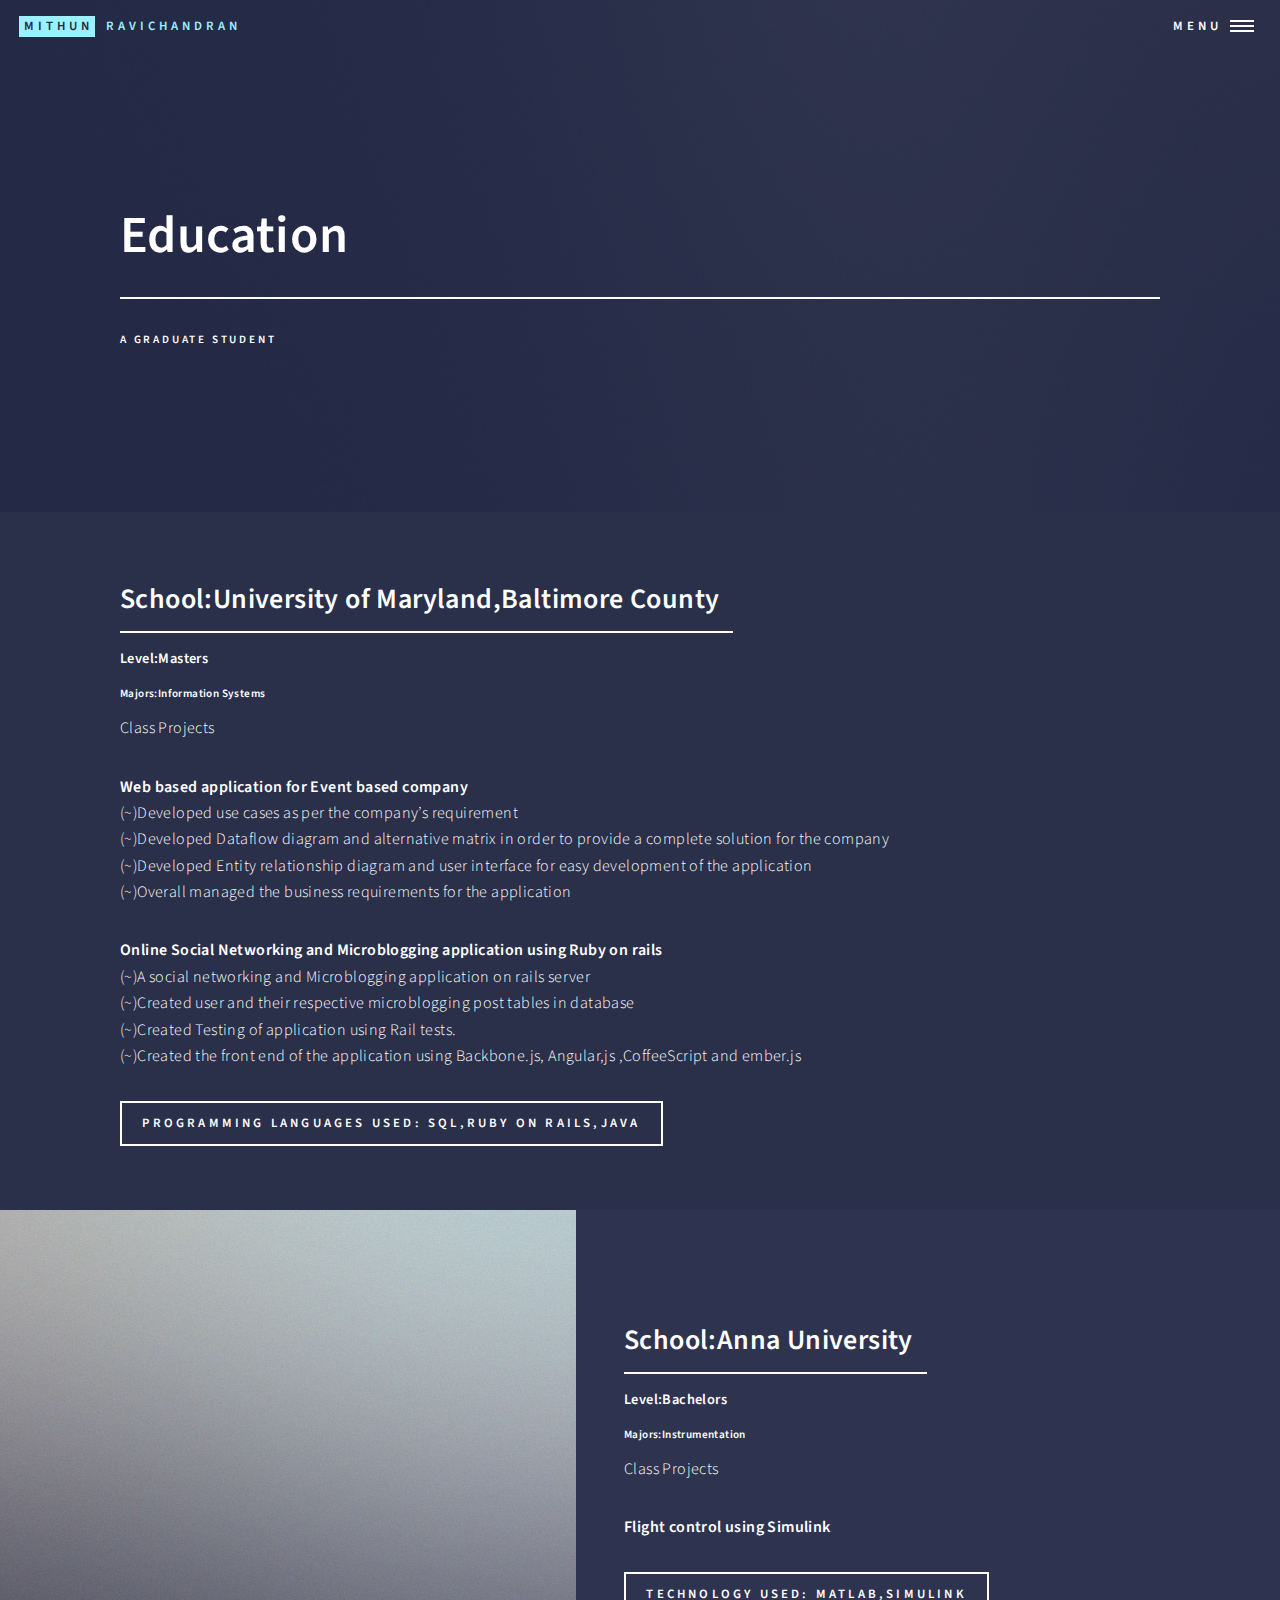
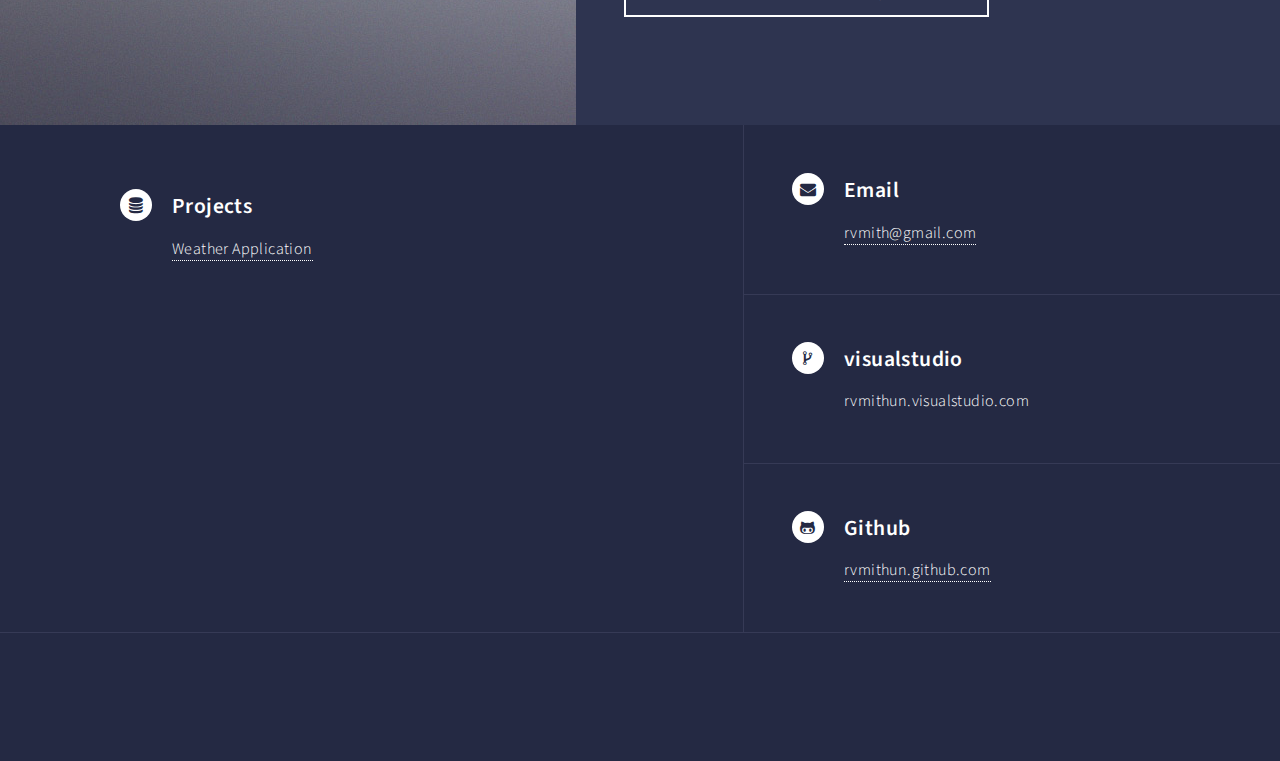
==== commit 89e5e01e: "Changed files" ====
--- a/education.html
+++ b/education.html
@@ -1,12 +1,8 @@
 <!DOCTYPE HTML>
-<!--
-	Forty by HTML5 UP
-	html5up.net | @ajlkn
-	Free for personal and commercial use under the CCA 3.0 license (html5up.net/license)
--->
+
 <html>
 	<head>
-		<title>Landing - Forty by HTML5 UP</title>
+		<title>Mithun - Education</title>
 		<meta charset="utf-8" />
 		<meta name="viewport" content="width=device-width, initial-scale=1, user-scalable=no" />
 		<!--[if lte IE 8]><script src="assets/js/ie/html5shiv.js"></script><![endif]-->
@@ -33,13 +29,9 @@
 						<ul class="links">
 							<li><a href="index.html">Home</a></li>
 							<li><a href="workExperience.html">Work Experience</a></li>
-							<li><a href="generic.html">Generic</a></li>
 							<li><a href="education.html">Education</a></li>
 						</ul>
-						<ul class="actions vertical">
-							<li><a href="#" class="button special fit">Get Started</a></li>
-							<li><a href="#" class="button fit">Log In</a></li>
-						</ul>
+						
 					</nav>
 
 				<!-- Banner -->
@@ -121,25 +113,12 @@
 					<section id="contact">
 						<div class="inner">
 							<section>
-								<form method="post" action="#">
-									<div class="field half first">
-										<label for="name">Name</label>
-										<input type="text" name="name" id="name" />
+									<div class="contact-method">
+										<span class="icon alt fa-database"></span>
+										<h3>Projects</h3>
+										<a href="https://github.com/rvmithun/WeatherApplication">Weather Application</a>
 									</div>
-									<div class="field half">
-										<label for="email">Email</label>
-										<input type="text" name="email" id="email" />
-									</div>
-									<div class="field">
-										<label for="message">Message</label>
-										<textarea name="message" id="message" rows="6"></textarea>
-									</div>
-									<ul class="actions">
-										<li><input type="submit" value="Send Message" class="special" /></li>
-										<li><input type="reset" value="Clear" /></li>
-									</ul>
-								</form>
-							</section>
+								</section>
 						<section class="split">
 								<section>
 									<div class="contact-method">
